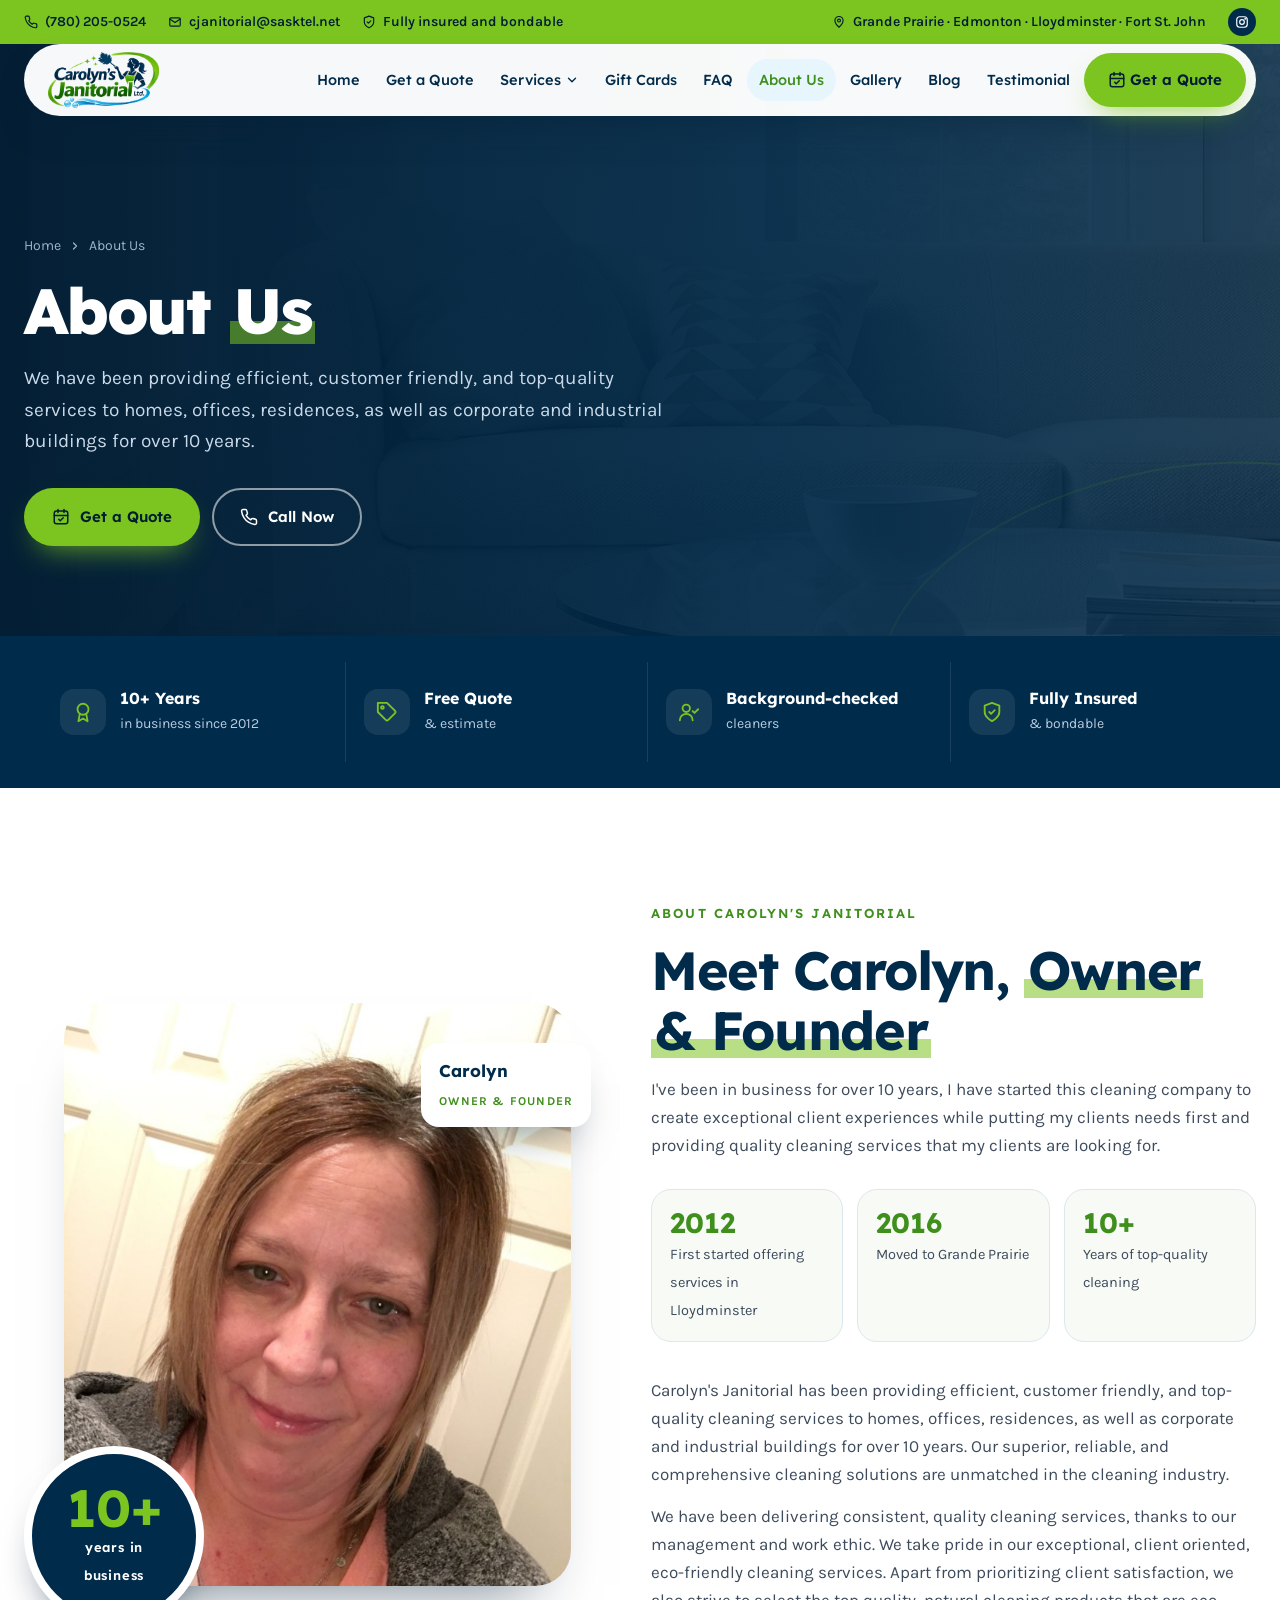
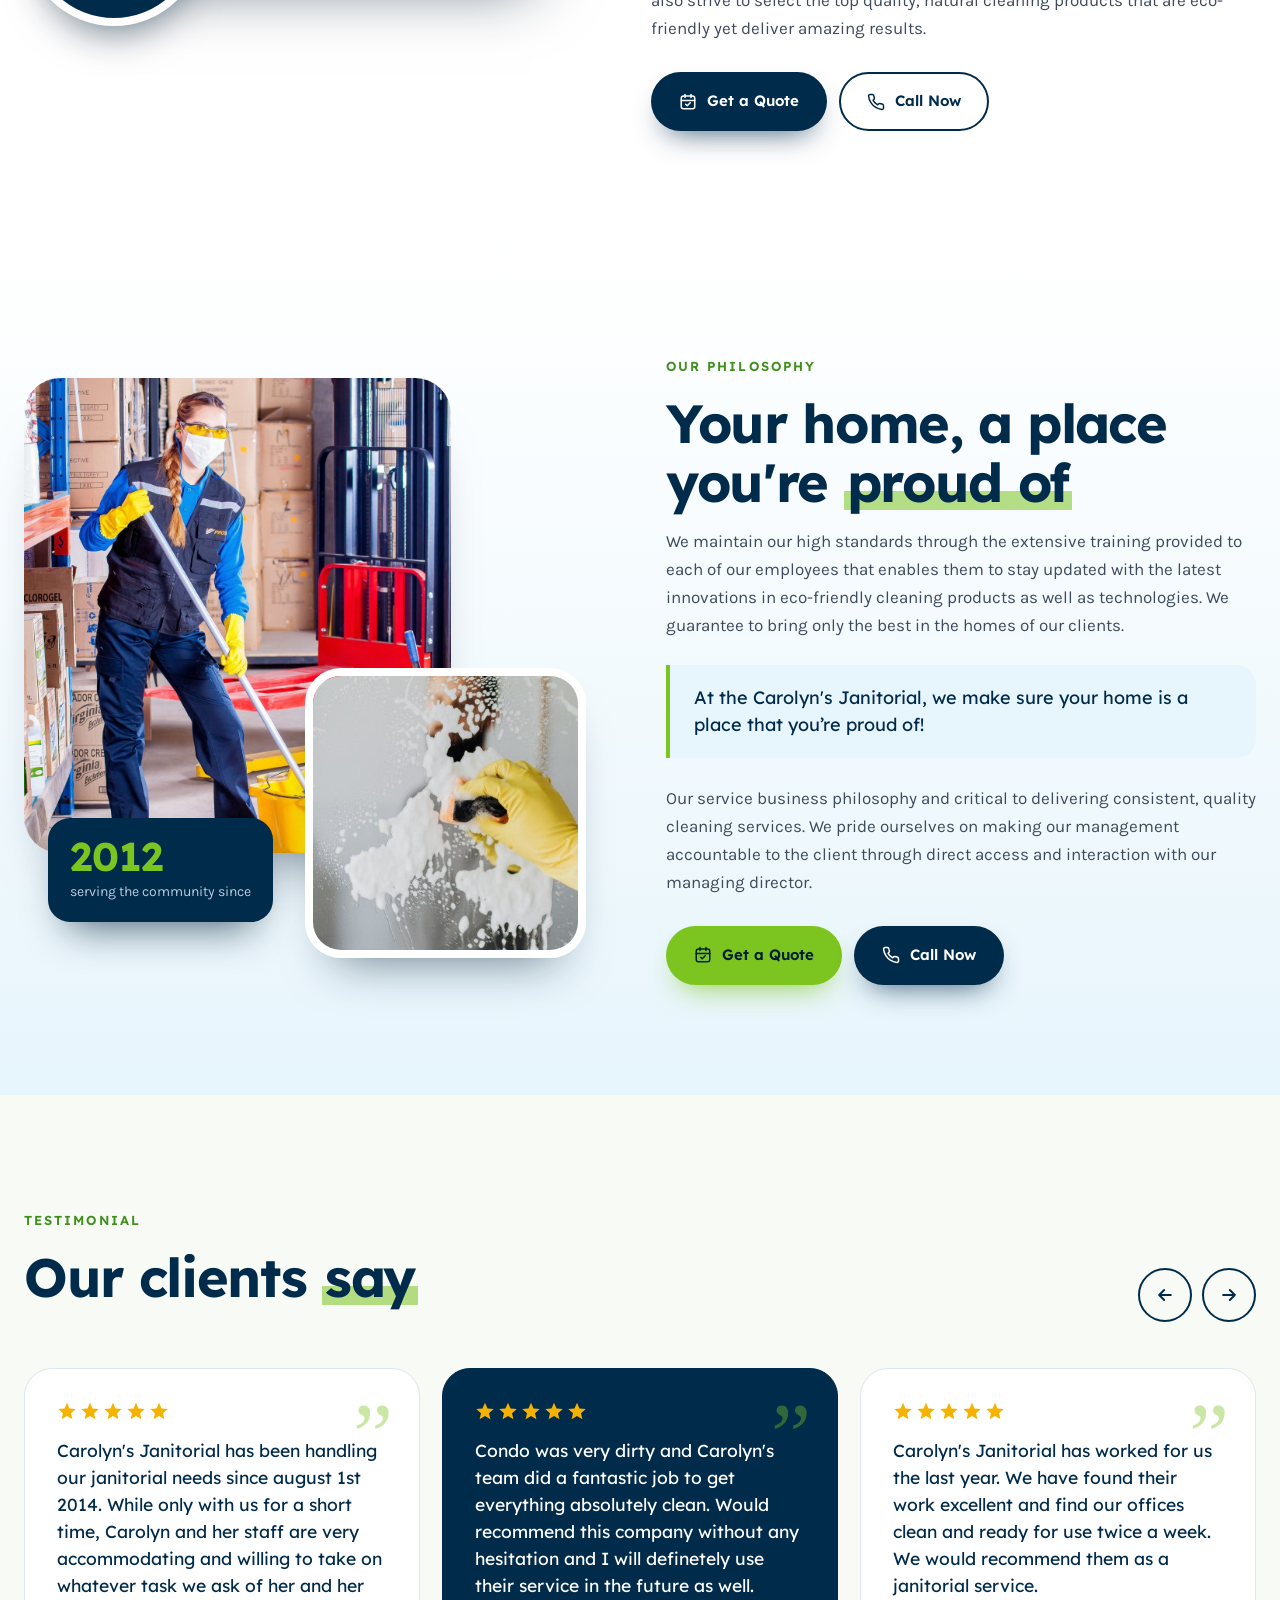
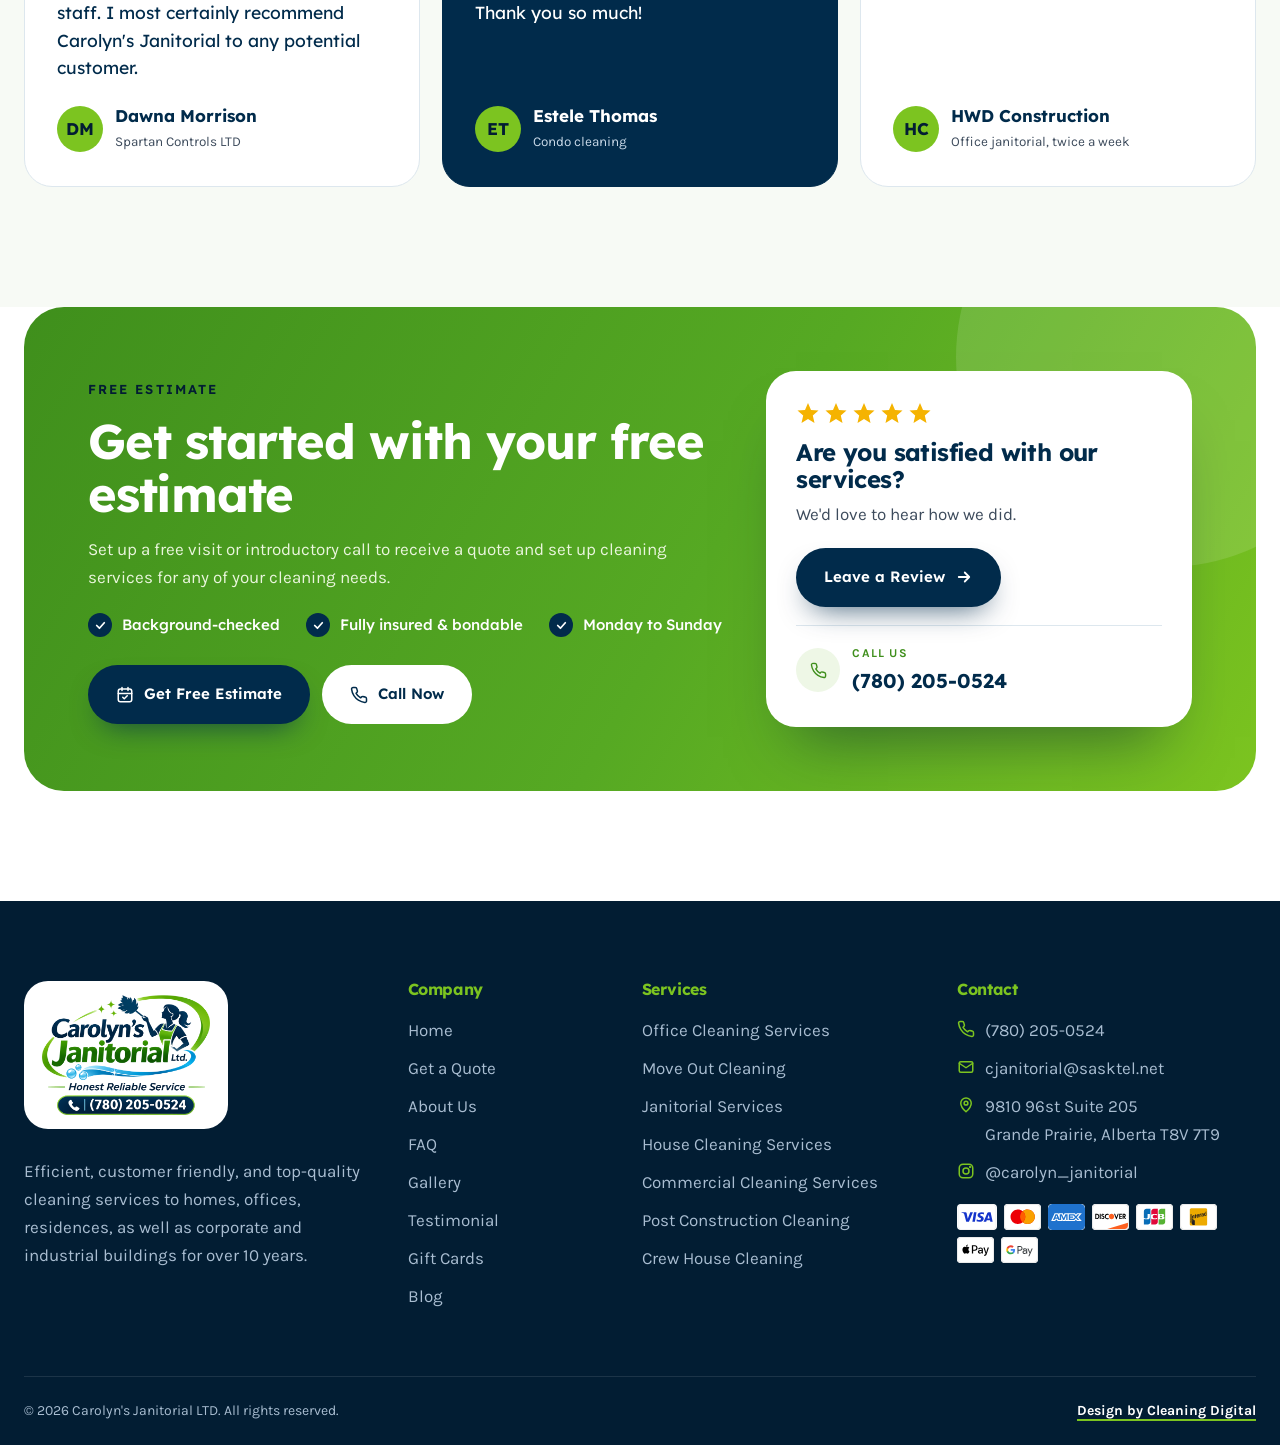
==== about.html @ 637c1731 "Redesign: home and all inner pages" ====
<!doctype html>
<html lang="en">
<head>
<meta charset="utf-8">
<meta name="viewport" content="width=device-width, initial-scale=1">
<title>About Us | Carolyn's Janitorial</title>
<meta name="description" content="Meet Carolyn, owner and founder. Carolyn's Janitorial has provided top-quality cleaning in Lloydminster since 2012 and Grande Prairie since 2016.">
<meta name="theme-color" content="#012b4b">
<meta property="og:title" content="About Us | Carolyn's Janitorial">
<meta property="og:description" content="Meet Carolyn, owner and founder. Carolyn's Janitorial has provided top-quality cleaning in Lloydminster since 2012 and Grande Prairie since 2016.">
<meta property="og:image" content="images/logo.png">
<link rel="icon" href="images/logo-mark.png">
<link rel="preconnect" href="https://fonts.googleapis.com">
<link rel="preconnect" href="https://fonts.gstatic.com" crossorigin>
<link href="https://fonts.googleapis.com/css2?family=Lexend:wght@400;500;600;700;800&family=Karla:wght@400;500;600;700&display=swap" rel="stylesheet">
<link rel="stylesheet" href="assets/css/style.css">

</head>
<body>
<svg width="0" height="0" style="position:absolute" aria-hidden="true"><defs>
<symbol id="i-phone" viewBox="0 0 24 24" fill="none" stroke="currentColor" stroke-width="2" stroke-linecap="round" stroke-linejoin="round"><path d="M22 16.9v3a2 2 0 01-2.2 2 19.8 19.8 0 01-8.6-3.1 19.5 19.5 0 01-6-6A19.8 19.8 0 012.1 4.2 2 2 0 014.1 2h3a2 2 0 012 1.7c.1.9.4 1.8.7 2.7a2 2 0 01-.5 2.1L8.1 9.8a16 16 0 006 6l1.3-1.3a2 2 0 012.1-.4c.9.3 1.8.6 2.7.7a2 2 0 011.7 2z"/></symbol>
<symbol id="i-mail" viewBox="0 0 24 24" fill="none" stroke="currentColor" stroke-width="2" stroke-linecap="round" stroke-linejoin="round"><rect x="3" y="5" width="18" height="14" rx="2"/><path d="M3 7l9 6 9-6"/></symbol>
<symbol id="i-pin" viewBox="0 0 24 24" fill="none" stroke="currentColor" stroke-width="2" stroke-linecap="round" stroke-linejoin="round"><path d="M12 21s7-6.2 7-11.5A7 7 0 005 9.5C5 14.8 12 21 12 21z"/><circle cx="12" cy="9.5" r="2.5"/></symbol>
<symbol id="i-shield" viewBox="0 0 24 24" fill="none" stroke="currentColor" stroke-width="2" stroke-linecap="round" stroke-linejoin="round"><path d="M12 22s8-4 8-10V5l-8-3-8 3v7c0 6 8 10 8 10z"/><path d="M9 12l2 2 4-4"/></symbol>
<symbol id="i-check" viewBox="0 0 24 24" fill="none" stroke="currentColor" stroke-width="3.2" stroke-linecap="round" stroke-linejoin="round"><path d="M5 12l5 5 9-10"/></symbol>
<symbol id="i-arrow" viewBox="0 0 24 24" fill="none" stroke="currentColor" stroke-width="2.4" stroke-linecap="round" stroke-linejoin="round"><path d="M5 12h14M13 6l6 6-6 6"/></symbol>
<symbol id="i-left" viewBox="0 0 24 24" fill="none" stroke="currentColor" stroke-width="2.4" stroke-linecap="round" stroke-linejoin="round"><path d="M19 12H5M11 6l-6 6 6 6"/></symbol>
<symbol id="i-down" viewBox="0 0 24 24" fill="none" stroke="currentColor" stroke-width="2.4" stroke-linecap="round" stroke-linejoin="round"><path d="M6 9l6 6 6-6"/></symbol>
<symbol id="i-right" viewBox="0 0 24 24" fill="none" stroke="currentColor" stroke-width="2.4" stroke-linecap="round" stroke-linejoin="round"><path d="M9 6l6 6-6 6"/></symbol>
<symbol id="i-x" viewBox="0 0 24 24" fill="none" stroke="currentColor" stroke-width="2.4" stroke-linecap="round"><path d="M6 6l12 12M18 6L6 18"/></symbol>
<symbol id="i-plus" viewBox="0 0 24 24" fill="none" stroke="currentColor" stroke-width="2.6" stroke-linecap="round"><path d="M12 5v14M5 12h14"/></symbol>
<symbol id="i-star" viewBox="0 0 24 24" fill="currentColor"><path d="M12 2l3 6.9 7.5.7-5.7 5 1.7 7.4L12 18.1 5.5 22l1.7-7.4-5.7-5 7.5-.7z"/></symbol>
<symbol id="i-spark" viewBox="0 0 24 24" fill="currentColor"><path d="M12 0c.6 6.5 5 11.4 12 12-7 .6-11.4 5.5-12 12-.6-6.5-5-11.4-12-12 7-.6 11.4-5.5 12-12z"/></symbol>
<symbol id="i-cal" viewBox="0 0 24 24" fill="none" stroke="currentColor" stroke-width="2" stroke-linecap="round" stroke-linejoin="round"><rect x="3" y="4" width="18" height="17" rx="3"/><path d="M8 2v4M16 2v4M3 10h18M9 15l2 2 4-4"/></symbol>
<symbol id="i-award" viewBox="0 0 24 24" fill="none" stroke="currentColor" stroke-width="2" stroke-linecap="round" stroke-linejoin="round"><circle cx="12" cy="9" r="6"/><path d="M8.5 14L7 22l5-3 5 3-1.5-8"/></symbol>
<symbol id="i-tag" viewBox="0 0 24 24" fill="none" stroke="currentColor" stroke-width="2" stroke-linecap="round" stroke-linejoin="round"><path d="M20.6 13.4l-7.2 7.2a2 2 0 01-2.8 0L2 12V2h10l8.6 8.6a2 2 0 010 2.8z"/><circle cx="7" cy="7" r="1.5"/></symbol>
<symbol id="i-screen" viewBox="0 0 24 24" fill="none" stroke="currentColor" stroke-width="2" stroke-linecap="round" stroke-linejoin="round"><rect x="2" y="4" width="20" height="13" rx="2"/><path d="M8 21h8M12 17v4M8 10l3 3 5-5"/></symbol>
<symbol id="i-office" viewBox="0 0 24 24" fill="none" stroke="currentColor" stroke-width="2" stroke-linecap="round" stroke-linejoin="round"><rect x="4" y="2" width="16" height="20" rx="2"/><path d="M9 22v-4h6v4M8 6h.01M12 6h.01M16 6h.01M8 10h.01M12 10h.01M16 10h.01M8 14h.01M12 14h.01M16 14h.01"/></symbol>
<symbol id="i-home" viewBox="0 0 24 24" fill="none" stroke="currentColor" stroke-width="2" stroke-linecap="round" stroke-linejoin="round"><path d="M3 10.5L12 3l9 7.5V20a1 1 0 01-1 1h-5v-6H9v6H4a1 1 0 01-1-1z"/></symbol>
<symbol id="i-bucket" viewBox="0 0 24 24" fill="none" stroke="currentColor" stroke-width="2" stroke-linecap="round" stroke-linejoin="round"><path d="M4 8h16l-2 13H6zM4 8a8 4 0 0116 0M14 3l4 5"/></symbol>
<symbol id="i-store" viewBox="0 0 24 24" fill="none" stroke="currentColor" stroke-width="2" stroke-linecap="round" stroke-linejoin="round"><path d="M3 9l1.5-5h15L21 9M3 9v11h18V9M3 9h18M9 20v-6h6v6"/></symbol>
<symbol id="i-hammer" viewBox="0 0 24 24" fill="none" stroke="currentColor" stroke-width="2" stroke-linecap="round" stroke-linejoin="round"><path d="M15 12l-8.5 8.5a2.1 2.1 0 01-3-3L12 9M17.6 15L22 10.6M20 8l-6-6-3 3 6 6"/></symbol>
<symbol id="i-truck" viewBox="0 0 24 24" fill="none" stroke="currentColor" stroke-width="2" stroke-linecap="round" stroke-linejoin="round"><path d="M1 4h14v12H1zM15 9h4l4 4v3h-8"/><circle cx="6" cy="18" r="2"/><circle cx="18" cy="18" r="2"/></symbol>
<symbol id="i-crew" viewBox="0 0 24 24" fill="none" stroke="currentColor" stroke-width="2" stroke-linecap="round" stroke-linejoin="round"><circle cx="9" cy="7" r="3.5"/><circle cx="17" cy="9" r="2.5"/><path d="M2 20a7 7 0 0114 0M15 20a5 5 0 017-4.6"/></symbol>
<symbol id="i-users" viewBox="0 0 24 24" fill="none" stroke="currentColor" stroke-width="2" stroke-linecap="round" stroke-linejoin="round"><circle cx="9" cy="8" r="4"/><path d="M2 21a7 7 0 0114 0M16 11l2 2 4-4"/></symbol>
<symbol id="i-heart" viewBox="0 0 24 24" fill="none" stroke="currentColor" stroke-width="2" stroke-linecap="round" stroke-linejoin="round"><path d="M20.8 4.6a5.5 5.5 0 00-7.8 0L12 5.7l-1-1.1a5.5 5.5 0 00-7.8 7.8L12 21l8.8-8.6a5.5 5.5 0 000-7.8z"/></symbol>
<symbol id="i-trend" viewBox="0 0 24 24" fill="none" stroke="currentColor" stroke-width="2" stroke-linecap="round" stroke-linejoin="round"><path d="M3 17l6-6 4 4 8-8M15 7h6v6"/></symbol>
<symbol id="i-leaf" viewBox="0 0 24 24" fill="none" stroke="currentColor" stroke-width="2" stroke-linecap="round" stroke-linejoin="round"><path d="M11 20A7 7 0 014 13c0-6 7-10 16-10 0 9-4 16-10 16zM4 21c3-5 6-8 10-10"/></symbol>
<symbol id="i-ig" viewBox="0 0 24 24" fill="none" stroke="currentColor" stroke-width="2" stroke-linecap="round" stroke-linejoin="round"><rect x="3" y="3" width="18" height="18" rx="5"/><circle cx="12" cy="12" r="4"/><circle cx="17.5" cy="6.5" r=".6" fill="currentColor"/></symbol>
<symbol id="i-gift" viewBox="0 0 24 24" fill="none" stroke="currentColor" stroke-width="2" stroke-linecap="round" stroke-linejoin="round"><rect x="3" y="8" width="18" height="13" rx="1"/><path d="M12 8v13M3 12h18M12 8S10 3 7.5 3a2.5 2.5 0 000 5M12 8s2-5 4.5-5a2.5 2.5 0 010 5"/></symbol>
</defs></svg>
<div class="util"><div class="wrap">
  <span><a href="tel:+17802050524"><svg class="ic"><use href="#i-phone"/></svg>(780) 205-0524</a><a href="mailto:cjanitorial@sasktel.net"><svg class="ic"><use href="#i-mail"/></svg>cjanitorial@sasktel.net</a><em class="hide"><svg class="ic"><use href="#i-shield"/></svg>Fully insured and bondable</em></span>
  <span><em class="hide"><svg class="ic"><use href="#i-pin"/></svg>Grande Prairie · Edmonton · Lloydminster · Fort St. John</em><a class="ig" href="https://www.instagram.com/carolyn_janitorial/" target="_blank" rel="noopener" aria-label="Instagram"><svg class="ic"><use href="#i-ig"/></svg></a></span>
</div></div>
<header class="hdr" id="hdr"><div class="wrap"><div class="bar">
  <a class="logo" href="index.html" aria-label="Carolyn's Janitorial Ltd. home"><img src="images/logo-mark.png" alt="Carolyn's Janitorial Ltd." width="1265" height="641"></a>
  <button class="burger" aria-label="Menu" aria-expanded="false"><i></i><i></i><i></i></button>
  <nav class="menu" aria-label="Main">
    <a href="index.html">Home</a><a href="get-a-quote.html">Get a Quote</a><div class="dd"><a href="services.html" aria-haspopup="true">Services <svg class="ic"><use href="#i-down"/></svg></a><div class="sub"><div><a href="office-cleaning.html"><i><svg class="ic"><use href="#i-office"/></svg></i>Office Cleaning Services</a><a href="move-out-cleaning.html"><i><svg class="ic"><use href="#i-truck"/></svg></i>Move Out Cleaning</a><a href="janitorial-services.html"><i><svg class="ic"><use href="#i-bucket"/></svg></i>Janitorial Services</a><a href="house-cleaning.html"><i><svg class="ic"><use href="#i-home"/></svg></i>House Cleaning Services</a><a href="commercial-cleaning.html"><i><svg class="ic"><use href="#i-store"/></svg></i>Commercial Cleaning Services</a><a href="post-construction-cleaning.html"><i><svg class="ic"><use href="#i-hammer"/></svg></i>Post Construction Cleaning</a><a href="crew-house-cleaning.html"><i><svg class="ic"><use href="#i-crew"/></svg></i>Crew House Cleaning</a></div></div></div><a href="https://www.carolynjanitorial.ca/s/gift-cards" target="_blank" rel="noopener">Gift Cards</a><a href="faq.html">FAQ</a><a href="about.html" class="on">About Us</a><a href="gallery.html">Gallery</a><a href="https://www.carolynjanitorial.ca/s/stories" target="_blank" rel="noopener">Blog</a><a href="testimonial.html">Testimonial</a>
    <a class="cta btn b-lime" href="get-a-quote.html"><svg class="ic"><use href="#i-cal"/></svg>Get a Quote</a>
  </nav>
  <a class="callpill" href="tel:+17802050524"><i><svg class="ic"><use href="#i-phone"/></svg></i><span><small>CALL NOW</small><b>(780) 205-0524</b></span></a>
</div></div></header>
<main id="top">
<section class="phero"><img src="images/gallery-03.jpg" alt="">
  <div class="wrap"><nav class="crumb" aria-label="Breadcrumb"><a href="index.html">Home</a><svg class="ic"><use href="#i-right"/></svg><span>About Us</span></nav><h1>About <span class="hl">Us</span></h1><p>We have been providing efficient, customer friendly, and top-quality services to homes, offices, residences, as well as corporate and industrial buildings for over 10 years.</p><div class="btns"><a class="btn b-lime" href="get-a-quote.html"><svg class="ic"><use href="#i-cal"/></svg>Get a Quote</a><a class="btn b-glass" href="tel:+17802050524"><svg class="ic"><use href="#i-phone"/></svg>Call Now</a></div></div>
</section>
<div class="trust"><div class="wrap">
  <div><i><svg class="ic"><use href="#i-award"/></svg></i><span><b>10+ Years</b><small>in business since 2012</small></span></div>
  <div><i><svg class="ic"><use href="#i-tag"/></svg></i><span><b>Free Quote</b><small>&amp; estimate</small></span></div>
  <div><i><svg class="ic"><use href="#i-users"/></svg></i><span><b>Background-checked</b><small>cleaners</small></span></div>
  <div><i><svg class="ic"><use href="#i-shield"/></svg></i><span><b>Fully Insured</b><small>&amp; bondable</small></span></div>
</div></div>
<section class="sec about" id="about"><div class="wrap">
  <div class="apic rv">
    <div class="main"><img src="images/carolyn.jpg" alt="Carolyn, Owner and Founder of Carolyn's Janitorial" loading="lazy"></div>
    <div class="tagc"><b>Carolyn</b><small>Owner &amp; Founder</small></div>
    <div class="ring"><div><strong>10+</strong><span>years in<br>business</span></div></div>
  </div>
  <div class="rv">
    <span class="eyebrow">About Carolyn's Janitorial</span>
    <h2 class="sec-h">Meet Carolyn, <span class="hl">Owner &amp; Founder</span></h2>
    <p>I've been in business for over 10 years, I have started this cleaning company to create exceptional client experiences while putting my clients needs first and providing quality cleaning services that my clients are looking for.</p>
    <div class="timeline">
      <div><b>2012</b><span>First started offering services in Lloydminster</span></div>
      <div><b>2016</b><span>Moved to Grande Prairie</span></div>
      <div><b>10+</b><span>Years of top-quality cleaning</span></div>
    </div>
    <p>Carolyn's Janitorial has been providing efficient, customer friendly, and top-quality cleaning services to homes, offices, residences, as well as corporate and industrial buildings for over 10 years. Our superior, reliable, and comprehensive cleaning solutions are unmatched in the cleaning industry.</p>
    <p>We have been delivering consistent, quality cleaning services, thanks to our management and work ethic. We take pride in our exceptional, client oriented, eco-friendly cleaning services. Apart from prioritizing client satisfaction, we also strive to select the top quality, natural cleaning products that are eco-friendly yet deliver amazing results.</p>
    <div class="btns" style="margin-top:30px"><a class="btn b-navy" href="get-a-quote.html"><svg class="ic"><use href="#i-cal"/></svg>Get a Quote</a><a class="btn b-out" href="tel:+17802050524"><svg class="ic"><use href="#i-phone"/></svg>Call Now</a></div>
  </div>
</div></section>
<section class="sec why"><div class="wrap">
  <div class="wpics rv">
    <div class="a"><img src="images/worker.jpg" alt="Carolyn's Janitorial cleaner" loading="lazy" style="object-position:50% 25%"></div>
    <div class="b"><img src="images/mirror.jpg" alt="Cleaning a mirror" loading="lazy"></div>
    <div class="badge"><strong>2012</strong><span>serving the community since</span></div>
  </div>
  <div class="rv">
    <span class="eyebrow">Our philosophy</span>
    <h2 class="sec-h">Your home, a place you're <span class="hl">proud of</span></h2>
    <p>We maintain our high standards through the extensive training provided to each of our employees that enables them to stay updated with the latest innovations in eco-friendly cleaning products as well as technologies. We guarantee to bring only the best in the homes of our clients.</p>
    <div class="quote">At the Carolyn's Janitorial, we make sure your home is a place that you’re proud of!</div>
    <p>Our service business philosophy and critical to delivering consistent, quality cleaning services. We pride ourselves on making our management accountable to the client through direct access and interaction with our managing director.</p>
    <div class="btns" style="margin-top:30px"><a class="btn b-lime" href="get-a-quote.html"><svg class="ic"><use href="#i-cal"/></svg>Get a Quote</a><a class="btn b-navy" href="tel:+17802050524"><svg class="ic"><use href="#i-phone"/></svg>Call Now</a></div>
  </div>
</div></section>
<section class="sec reviews" id="reviews"><div class="wrap">
  <div class="rhead rv"><div><span class="eyebrow">Testimonial</span><h2 class="sec-h">Our clients <span class="hl">say</span></h2></div>
  <div class="rnav"><button class="p" aria-label="Previous review"><svg class="ic"><use href="#i-left"/></svg></button><button class="n" aria-label="Next review"><svg class="ic"><use href="#i-arrow"/></svg></button></div></div>
  <div class="rtrack"><figure class="rcard rv"><span class="q" aria-hidden="true">&rdquo;</span><div class="stars" aria-label="5 stars"><svg class="ic"><use href="#i-star"/></svg><svg class="ic"><use href="#i-star"/></svg><svg class="ic"><use href="#i-star"/></svg><svg class="ic"><use href="#i-star"/></svg><svg class="ic"><use href="#i-star"/></svg></div><blockquote>Carolyn's Janitorial has been handling our janitorial needs since august 1st 2014. While only with us for a short time, Carolyn and her staff are very accommodating and willing to take on whatever task we ask of her and her staff. I most certainly recommend Carolyn's Janitorial to any potential customer.</blockquote>
  <figcaption class="who"><span class="av">DM</span><span><b>Dawna Morrison</b><small>Spartan Controls LTD</small></span></figcaption></figure><figure class="rcard rv"><span class="q" aria-hidden="true">&rdquo;</span><div class="stars" aria-label="5 stars"><svg class="ic"><use href="#i-star"/></svg><svg class="ic"><use href="#i-star"/></svg><svg class="ic"><use href="#i-star"/></svg><svg class="ic"><use href="#i-star"/></svg><svg class="ic"><use href="#i-star"/></svg></div><blockquote>Condo was very dirty and Carolyn's team did a fantastic job to get everything absolutely clean. Would recommend this company without any hesitation and I will definetely use their service in the future as well. Thank you so much!</blockquote>
  <figcaption class="who"><span class="av">ET</span><span><b>Estele Thomas</b><small>Condo cleaning</small></span></figcaption></figure><figure class="rcard rv"><span class="q" aria-hidden="true">&rdquo;</span><div class="stars" aria-label="5 stars"><svg class="ic"><use href="#i-star"/></svg><svg class="ic"><use href="#i-star"/></svg><svg class="ic"><use href="#i-star"/></svg><svg class="ic"><use href="#i-star"/></svg><svg class="ic"><use href="#i-star"/></svg></div><blockquote>Carolyn's Janitorial has worked for us the last year. We have found their work excellent and find our offices clean and ready for use twice a week. We would recommend them as a janitorial service.</blockquote>
  <figcaption class="who"><span class="av">HC</span><span><b>HWD Construction</b><small>Office janitorial, twice a week</small></span></figcaption></figure><figure class="rcard rv"><span class="q" aria-hidden="true">&rdquo;</span><div class="stars" aria-label="5 stars"><svg class="ic"><use href="#i-star"/></svg><svg class="ic"><use href="#i-star"/></svg><svg class="ic"><use href="#i-star"/></svg><svg class="ic"><use href="#i-star"/></svg><svg class="ic"><use href="#i-star"/></svg></div><blockquote>Carolyn and her team arrived promptly inside the estimated window and were very friendly and professional and got right to work, making sure to ask me for clarification on things I wanted cleaned and whether I wanted them done a certain way.</blockquote>
  <figcaption class="who"><span class="av">MP</span><span><b>Michael P. Solomon</b><small>Residential cleaning</small></span></figcaption></figure></div>
</div></section>
<section class="ctab"><div class="wrap"><div class="card rv">
  <div><span class="eyebrow">Free estimate</span><h2>Get started with your free estimate</h2>
    <p>Set up a free visit or introductory call to receive a quote and set up cleaning services for any of your cleaning needs.</p>
    <div class="chk"><span><i><svg class="ic"><use href="#i-check"/></svg></i>Background-checked</span><span><i><svg class="ic"><use href="#i-check"/></svg></i>Fully insured &amp; bondable</span><span><i><svg class="ic"><use href="#i-check"/></svg></i>Monday to Sunday</span></div>
    <div class="btns"><a class="btn b-navy" href="get-a-quote.html"><svg class="ic"><use href="#i-cal"/></svg>Get Free Estimate</a><a class="btn b-white" href="tel:+17802050524"><svg class="ic"><use href="#i-phone"/></svg>Call Now</a></div></div>
  <div class="rev"><div class="stars" aria-label="5 stars"><svg class="ic"><use href="#i-star"/></svg><svg class="ic"><use href="#i-star"/></svg><svg class="ic"><use href="#i-star"/></svg><svg class="ic"><use href="#i-star"/></svg><svg class="ic"><use href="#i-star"/></svg></div><h3>Are you satisfied with our services?</h3><p>We'd love to hear how we did.</p>
    <a class="btn b-navy" href="https://www.google.com/search?q=Carolyn%27s+Janitorial+Grande+Prairie+reviews" target="_blank" rel="noopener">Leave a Review<svg class="ic"><use href="#i-arrow"/></svg></a>
    <a class="call" href="tel:+17802050524"><i><svg class="ic"><use href="#i-phone"/></svg></i><span><small>Call us</small><b>(780) 205-0524</b></span></a></div>
</div></div></section>
</main>
<footer>
  <div class="wrap ft">
    <div>
      <span class="lg"><img src="images/logo.png" alt="Carolyn's Janitorial Ltd. Honest Reliable Service (780) 205-0524" width="1268" height="905"></span>
      <p>Efficient, customer friendly, and top-quality cleaning services to homes, offices, residences, as well as corporate and industrial buildings for over 10 years.</p>
    </div>
    <div>
      <h4>Company</h4>
      <ul><li><a href="index.html">Home</a></li><li><a href="get-a-quote.html">Get a Quote</a></li><li><a href="about.html">About Us</a></li><li><a href="faq.html">FAQ</a></li><li><a href="gallery.html">Gallery</a></li><li><a href="testimonial.html">Testimonial</a></li><li><a href="https://www.carolynjanitorial.ca/s/gift-cards" target="_blank" rel="noopener">Gift Cards</a></li><li><a href="https://www.carolynjanitorial.ca/s/stories" target="_blank" rel="noopener">Blog</a></li></ul>
    </div>
    <div><h4>Services</h4><ul><li><a href="office-cleaning.html">Office Cleaning Services</a></li><li><a href="move-out-cleaning.html">Move Out Cleaning</a></li><li><a href="janitorial-services.html">Janitorial Services</a></li><li><a href="house-cleaning.html">House Cleaning Services</a></li><li><a href="commercial-cleaning.html">Commercial Cleaning Services</a></li><li><a href="post-construction-cleaning.html">Post Construction Cleaning</a></li><li><a href="crew-house-cleaning.html">Crew House Cleaning</a></li></ul></div>
    <div>
      <h4>Contact</h4>
      <ul class="ct">
        <li><svg class="ic"><use href="#i-phone"/></svg><a href="tel:+17802050524">(780) 205-0524</a></li>
        <li><svg class="ic"><use href="#i-mail"/></svg><a href="mailto:cjanitorial@sasktel.net">cjanitorial@sasktel.net</a></li>
        <li><svg class="ic"><use href="#i-pin"/></svg><span>9810 96st Suite 205<br>Grande Prairie, Alberta T8V 7T9</span></li>
        <li><svg class="ic"><use href="#i-ig"/></svg><a href="https://www.instagram.com/carolyn_janitorial/" target="_blank" rel="noopener">@carolyn_janitorial</a></li>
      </ul>
      <div class="pay" aria-label="Accepted payments">
        <img src="images/pay-visa.svg" alt="Visa"><img src="images/pay-mastercard.svg" alt="Mastercard"><img src="images/pay-americanexpress.svg" alt="American Express"><img src="images/pay-discover.svg" alt="Discover"><img src="images/pay-jcb.svg" alt="JCB"><img src="images/pay-interac.svg" alt="Interac"><img src="images/pay-applepay.svg" alt="Apple Pay"><img src="images/pay-googlepay.svg" alt="Google Pay">
      </div>
    </div>
  </div>
  <div class="wrap fb">
    <span>&copy; 2026 Carolyn's Janitorial LTD. All rights reserved.</span>
    <span><a href="https://cleanningdigital.com/" target="_blank" rel="noopener">Design by Cleaning Digital</a></span>
  </div>
</footer>
<a class="fab" href="tel:+17802050524" aria-label="Call (780) 205-0524"><svg class="ic"><use href="#i-phone"/></svg></a>
<script src="assets/js/main.js"></script>
</body>
</html>
---- assets/css/style.css ----
:root{
  --navy:#012b4b; --navy2:#021d33; --green:#3f8f1c; --lime:#7cc420; --aqua:#2fa8de; --sky:#e7f5fc; --mint:#eef7e6; --cream:#f7faf5;
  --text:#3d4b5c; --muted:#6a7889; --line:#dde7ee;
  --h:'Lexend',system-ui,sans-serif; --b:'Karla',system-ui,sans-serif;
}
*{box-sizing:border-box;margin:0;padding:0}
html{scroll-behavior:smooth;overflow-x:clip}
body{font-family:var(--b);font-size:17px;color:var(--text);background:#fff;line-height:1.65;-webkit-font-smoothing:antialiased;overflow-x:clip}
img{display:block;max-width:100%}
a{color:inherit;text-decoration:none}
h1,h2,h3,h4{font-family:var(--h);color:var(--navy);line-height:1.1;letter-spacing:-.025em;font-weight:700}
.wrap{width:min(1240px,100% - 48px);margin-inline:auto}
.ic{width:1em;height:1em;flex:none}
.eyebrow{display:inline-block;font-family:var(--h);font-weight:600;font-size:13px;letter-spacing:.16em;text-transform:uppercase;color:var(--green)}
.hl{background:linear-gradient(transparent 64%,rgba(124,196,32,.55) 64% 92%,transparent 92%);-webkit-box-decoration-break:clone;box-decoration-break:clone;padding:0 .06em}
.sec{padding:110px 0}
.sec-h{font-size:clamp(34px,4.2vw,54px);margin:14px 0 16px}
.center{text-align:center;max-width:720px;margin:0 auto 56px}
.btn{display:inline-flex;align-items:center;gap:10px;font-family:var(--h);font-weight:600;font-size:15px;padding:15px 26px;border-radius:999px;transition:.25s;border:2px solid transparent;cursor:pointer;white-space:nowrap}
.btn .ic{font-size:18px}
.b-lime{background:var(--lime);color:var(--navy2);box-shadow:0 14px 30px -14px rgba(124,196,32,.9)}.b-lime:hover{background:#8fd62f;transform:translateY(-2px)}
.b-navy{background:var(--navy);color:#fff;box-shadow:0 14px 30px -14px rgba(1,43,75,.8)}.b-navy:hover{background:var(--navy2);transform:translateY(-2px)}
.b-out{border-color:var(--navy);color:var(--navy)}.b-out:hover{background:var(--navy);color:#fff}
.b-glass{border-color:rgba(255,255,255,.55);color:#fff}.b-glass:hover{background:#fff;color:var(--navy)}
.b-white{background:#fff;color:var(--navy)}.b-white:hover{transform:translateY(-2px)}
.btns{display:flex;gap:12px;flex-wrap:wrap}
.chk{display:flex;flex-wrap:wrap;gap:12px 26px}
.chk span{display:inline-flex;align-items:center;gap:10px;font-family:var(--h);font-weight:500;font-size:15px}
.chk i{width:24px;height:24px;border-radius:50%;background:var(--lime);color:var(--navy2);display:grid;place-items:center}
.chk i .ic{font-size:13px}

/* utility + header */
.util{background:var(--lime);color:var(--navy2);font-size:14px;font-weight:600}
.util .wrap{display:flex;justify-content:space-between;align-items:center;gap:18px;padding:8px 0;flex-wrap:wrap}
.util span{display:inline-flex;align-items:center;gap:22px;flex-wrap:wrap}
.util a,.util em{display:inline-flex;align-items:center;gap:7px;font-style:normal}
.util .ig{width:28px;height:28px;border-radius:50%;background:var(--navy);color:#fff;justify-content:center}
.hdr{position:absolute;left:0;right:0;top:44px;z-index:50}
.hdr.fix{position:fixed;top:10px;animation:drop .4s}
@keyframes drop{from{transform:translateY(-30px);opacity:0}}
.hdr .bar{display:flex;align-items:center;gap:18px;background:rgba(255,255,255,.97);border-radius:999px;padding:8px 10px 8px 24px;box-shadow:0 20px 40px -20px rgba(2,29,51,.55)}
.logo img{height:56px;width:auto}
nav.menu{display:flex;align-items:center;gap:2px;margin-left:auto;font-family:var(--h);font-weight:500;font-size:14.5px;color:var(--navy)}
nav.menu>a,nav.menu .dd>a{white-space:nowrap;padding:9px 12px;border-radius:999px;transition:.2s;display:inline-flex;align-items:center;gap:4px}
nav.menu>a:hover,nav.menu .dd:hover>a,nav.menu a.on{background:var(--sky)}
nav.menu a.on{color:var(--green)}
.dd{position:relative}
.dd>a .ic{font-size:14px;transition:.25s}
.dd:hover>a .ic{transform:rotate(180deg)}
.sub{position:absolute;top:100%;left:-10px;padding-top:14px;opacity:0;visibility:hidden;transform:translateY(8px);transition:.25s}
.dd:hover .sub,.dd:focus-within .sub{opacity:1;visibility:visible;transform:none}
.sub div{background:#fff;border-radius:22px;padding:10px;width:300px;box-shadow:0 30px 60px -20px rgba(2,29,51,.4);border:1px solid var(--line)}
.sub a{display:flex;align-items:center;gap:12px;padding:10px 12px;border-radius:14px;font-size:14.5px;transition:.2s}
.sub a:hover{background:var(--mint)}
.sub a i{width:34px;height:34px;border-radius:10px;background:var(--sky);color:var(--navy);display:grid;place-items:center}
.sub a i .ic{font-size:17px}
.sub a:hover i{background:var(--lime);color:var(--navy2)}
.callpill{display:flex;align-items:center;gap:10px;padding:0 4px 0 14px;border-left:1px solid var(--line)}
.callpill i{width:38px;height:38px;border-radius:50%;background:var(--mint);color:var(--green);display:grid;place-items:center}
.callpill small{display:block;font-size:11px;font-weight:700;letter-spacing:.12em;color:var(--green);line-height:1.2}
.callpill b{font-family:var(--h);font-size:15px;color:var(--navy);line-height:1.2;white-space:nowrap}
.hdr .cta{padding:13px 22px}
.burger{display:none;margin-left:auto;background:var(--sky);border:0;width:48px;height:48px;border-radius:50%;cursor:pointer}
.burger i{display:block;height:2px;background:var(--navy);margin:5px 14px;transition:.3s}

/* hero (home) */
.hero{position:relative;color:#d8e6f1;padding:200px 0 120px;overflow:hidden;background:var(--navy2)}
.hero>img{position:absolute;z-index:0;inset:0;width:100%;height:100%;object-fit:cover;object-position:50% 60%}
.hero::before{content:"";position:absolute;inset:0;z-index:1;background:linear-gradient(100deg,rgba(2,29,51,.97) 0%,rgba(1,43,75,.9) 45%,rgba(1,43,75,.5) 78%,rgba(1,43,75,.3) 100%)}
.hero .wrap{position:relative;display:grid;grid-template-columns:1.15fr .85fr;gap:50px;align-items:center;z-index:3}
.hero .eyebrow{color:var(--lime)}
.hero h1{color:#fff;font-size:clamp(44px,5.6vw,80px);font-weight:800;line-height:1.02;letter-spacing:-.04em;margin:18px 0 24px}
.hero h1 span{display:inline-block;opacity:0;transform:translateY(30px);animation:up .8s cubic-bezier(.2,.8,.2,1) forwards}
.hero h1 span:nth-child(2){animation-delay:.12s}.hero h1 span:nth-child(3){animation-delay:.24s;color:var(--lime)}
@keyframes up{to{opacity:1;transform:none}}
.hero .lead{font-size:19px;max-width:540px}
.hero .btns{margin:34px 0 30px}
.hero .chk{color:#fff}
.hcard{position:relative;justify-self:end;width:min(430px,100%)}
.hcard .ph{border-radius:36px;overflow:hidden;aspect-ratio:4/5;border:6px solid rgba(255,255,255,.14);box-shadow:0 40px 70px -30px rgba(0,0,0,.7)}
.hcard .ph img{width:100%;height:100%;object-fit:cover;object-position:60% 30%}
.float{position:absolute;background:#fff;border-radius:20px;padding:12px 18px 12px 12px;display:flex;align-items:center;gap:12px;box-shadow:0 24px 44px -18px rgba(0,0,0,.55);animation:bob 6s ease-in-out infinite}
@keyframes bob{50%{transform:translateY(-10px)}}
.float i{width:44px;height:44px;border-radius:14px;display:grid;place-items:center;color:#fff;background:var(--green)}
.float i .ic{font-size:22px}
.float b{display:block;font-family:var(--h);color:var(--navy);font-size:15px;line-height:1.2}
.float small{color:var(--muted);font-size:13px}
.f1{left:-60px;top:46px}
.f2{right:-24px;bottom:70px;animation-delay:2s}.f2 i{background:var(--aqua)}
.yrs{position:absolute;left:-40px;bottom:-30px;width:130px;height:130px;border-radius:50%;background:var(--lime);color:var(--navy2);display:grid;place-items:center;text-align:center;box-shadow:0 0 0 8px rgba(124,196,32,.25)}
.yrs strong{font-family:var(--h);font-size:44px;font-weight:800;line-height:.9;display:block}
.yrs span{font-family:var(--h);font-weight:700;font-size:11px;letter-spacing:.12em;text-transform:uppercase}
.bubble{position:absolute;z-index:2;border-radius:50%;background:radial-gradient(circle at 32% 28%,rgba(255,255,255,.75),rgba(47,168,222,.15) 60%);border:1px solid rgba(255,255,255,.5);animation:rise linear infinite;bottom:-80px;pointer-events:none}
@keyframes rise{to{transform:translateY(-1000px)}}

/* inner page hero */
.phero{position:relative;background:var(--navy2);color:#c9d9e8;padding:190px 0 90px;overflow:hidden}
.phero>img{position:absolute;z-index:0;inset:0;width:100%;height:100%;object-fit:cover;opacity:.32}
.phero::before{content:"";position:absolute;inset:0;z-index:1;background:linear-gradient(90deg,rgba(2,29,51,.97) 0%,rgba(1,43,75,.82) 60%,rgba(1,43,75,.55) 100%)}
.phero::after{content:"";position:absolute;width:560px;height:300px;border-radius:50%;border:2px solid rgba(124,196,32,.3);right:-160px;bottom:-140px;transform:rotate(-14deg)}
.phero .wrap{position:relative;z-index:3}
.crumb{display:flex;gap:8px;align-items:center;font-size:14px;margin-bottom:18px;color:#9fb6cc}
.crumb a:hover{color:#fff}
.crumb .ic{font-size:12px}
.phero h1{color:#fff;font-size:clamp(40px,5vw,68px);font-weight:800;letter-spacing:-.035em;max-width:820px}
.phero p{font-size:19px;max-width:640px;margin:18px 0 30px}

/* trust */
.trust{background:var(--navy);color:#b9cce0}
.trust .wrap{display:grid;grid-template-columns:repeat(4,1fr)}
.trust div{display:flex;align-items:center;gap:14px;padding:26px 18px}
.trust div+div{border-left:1px solid rgba(255,255,255,.1)}
.trust i{width:46px;height:46px;border-radius:14px;background:rgba(255,255,255,.08);color:var(--lime);display:grid;place-items:center}
.trust i .ic{font-size:22px}
.trust b{display:block;font-family:var(--h);color:#fff;font-size:16px;line-height:1.25}
.trust small{font-size:14px}

/* about (home + page) */
.about .wrap{display:grid;grid-template-columns:.95fr 1.05fr;gap:80px;align-items:center}
.apic{position:relative;padding:0 0 40px 40px}
.apic .main{border-radius:36px;overflow:hidden;aspect-ratio:4/4.6;box-shadow:0 40px 60px -40px rgba(2,29,51,.6)}
.apic .main img{width:100%;height:100%;object-fit:cover;object-position:50% 25%}
.apic .ring{position:absolute;left:0;bottom:0;width:180px;height:180px;border-radius:50%;background:var(--navy);color:#fff;display:grid;place-items:center;text-align:center;border:8px solid #fff;box-shadow:0 24px 40px -20px rgba(2,29,51,.6)}
.apic .ring strong{font-family:var(--h);font-size:52px;color:var(--lime);line-height:.9;display:block}
.apic .ring span{font-size:13px;font-family:var(--h);font-weight:600;letter-spacing:.06em}
.apic .tagc{position:absolute;right:-20px;top:40px;background:#fff;border-radius:18px;padding:14px 18px;box-shadow:0 24px 40px -20px rgba(2,29,51,.5)}
.apic .tagc b{display:block;font-family:var(--h);color:var(--navy);font-size:17px}
.apic .tagc small{color:var(--green);font-weight:700;font-size:12px;letter-spacing:.1em;text-transform:uppercase}
.timeline{display:grid;grid-template-columns:repeat(3,1fr);gap:14px;margin:30px 0 34px}
.timeline div{background:var(--cream);border:1px solid var(--line);border-radius:20px;padding:18px}
.timeline b{font-family:var(--h);font-size:28px;color:var(--green);display:block;line-height:1.1}
.timeline span{font-size:14.5px}
.about p+p{margin-top:14px}
.quote{border-left:4px solid var(--lime);background:var(--sky);border-radius:0 20px 20px 0;padding:20px 24px;margin:26px 0;font-family:var(--h);font-size:18px;color:var(--navy);line-height:1.45}

/* services grid */
.services{background:var(--cream)}
.svhead{display:flex;justify-content:space-between;align-items:end;gap:30px;flex-wrap:wrap;margin-bottom:48px}
.svhead p{max-width:440px}
.svgrid{display:grid;grid-template-columns:repeat(4,1fr);grid-auto-rows:340px;gap:20px}
.svc{position:relative;border-radius:30px;overflow:hidden;color:#e3edf5;display:flex;flex-direction:column;justify-content:flex-end;padding:26px;isolation:isolate;box-shadow:0 30px 50px -36px rgba(2,29,51,.7)}
.svc.big{grid-column:span 2}
.svc>img{position:absolute;inset:0;width:100%;height:100%;object-fit:cover;z-index:-2;transition:transform .9s}
.svc::before{content:"";position:absolute;inset:0;z-index:-1;background:linear-gradient(180deg,rgba(1,43,75,0) 20%,rgba(2,29,51,.93) 100%);transition:.4s}
.svc:hover>img{transform:scale(1.07)}
.svc:hover::before{background:linear-gradient(180deg,rgba(1,43,75,.3) 0%,rgba(2,29,51,.96) 100%)}
.svc .chip{position:absolute;top:18px;left:18px;background:var(--lime);color:var(--navy2);font-family:var(--h);font-weight:600;font-size:12.5px;padding:6px 14px;border-radius:999px}
.svc .bdg{position:absolute;top:16px;right:16px;width:42px;height:42px;border-radius:50%;background:#fff;color:var(--navy);display:grid;place-items:center}
.svc .bdg .ic{font-size:19px}
.svc h3{color:#fff;font-size:23px;margin-bottom:6px}
.svc p{font-size:15px;max-height:0;overflow:hidden;opacity:0;transition:max-height .5s,opacity .4s}
.svc.big p,.svc:hover p,.svc:focus-within p{max-height:120px;opacity:1}
.svc .go{display:inline-flex;align-items:center;gap:8px;margin-top:14px;font-family:var(--h);font-weight:600;font-size:14px;color:var(--lime)}
.svc .go .ic{transition:.3s}.svc:hover .go .ic{transform:translateX(5px)}
.svtile{border-radius:30px;background:var(--green);color:#eaf6dd;padding:30px;display:flex;flex-direction:column;justify-content:space-between;position:relative;overflow:hidden}
.svtile::after{content:"";position:absolute;width:260px;height:260px;border-radius:50%;right:-90px;top:-90px;background:rgba(255,255,255,.1)}
.svtile .eyebrow{color:#d6f2b4}
.svtile h3{color:#fff;font-size:25px;margin:10px 0}
.svtile .btns{position:relative;z-index:1}
.svtile .btn{padding:12px 20px;font-size:14px}

/* why */
.why{background:linear-gradient(180deg,#fff 0,var(--sky) 100%)}
.why .wrap{display:grid;grid-template-columns:1fr 1.05fr;gap:80px;align-items:center}
.wpics{position:relative;height:580px}
.wpics .a{position:absolute;left:0;top:0;width:76%;height:82%;border-radius:36px 36px 120px 36px;overflow:hidden;box-shadow:0 40px 60px -40px rgba(2,29,51,.6)}
.wpics .b{position:absolute;right:0;bottom:0;width:50%;height:50%;border-radius:36px;overflow:hidden;border:8px solid #fff;box-shadow:0 30px 50px -30px rgba(2,29,51,.6)}
.wpics img{width:100%;height:100%;object-fit:cover}
.wpics .badge{position:absolute;left:24px;bottom:36px;background:var(--navy);color:#b9cce0;border-radius:22px;padding:18px 22px;box-shadow:0 24px 40px -20px rgba(2,29,51,.7)}
.wpics .badge strong{font-family:var(--h);font-size:40px;color:var(--lime);line-height:1;display:block}
.wpics .badge span{font-size:14px}
.wlist{margin:30px 0 34px;border-top:1px solid var(--line)}
.wlist>div{display:grid;grid-template-columns:52px 1fr;gap:18px;padding:22px 0;border-bottom:1px solid var(--line)}
.wlist i{width:52px;height:52px;border-radius:16px;background:#fff;color:var(--green);display:grid;place-items:center;box-shadow:0 10px 24px -14px rgba(2,29,51,.4);transition:.3s}
.wlist>div:hover i{background:var(--green);color:#fff}
.wlist i .ic{font-size:24px}
.wlist h3{font-size:20px;margin-bottom:4px}
.wlist p{font-size:15.5px}

/* process */
.how{background:var(--navy);color:#b9cce0;position:relative;overflow:hidden}
.how::before{content:"";position:absolute;width:1000px;height:440px;border-radius:50%;border:2px solid rgba(47,168,222,.18);left:50%;top:-300px;transform:translateX(-50%) rotate(-6deg)}
.how .wrap{position:relative}
.how .sec-h{color:#fff}
.how .eyebrow{color:var(--lime)}
.steps{display:grid;grid-template-columns:repeat(3,1fr);gap:26px;position:relative;margin-top:20px}
.steps::before{content:"";position:absolute;left:16%;right:16%;top:0;border-top:2px dashed rgba(124,196,32,.5)}
.step{background:rgba(255,255,255,.05);border:1px solid rgba(255,255,255,.1);border-radius:28px;padding:56px 30px 34px;text-align:center;position:relative;transition:.35s}
.step:hover{background:rgba(255,255,255,.09);transform:translateY(-6px)}
.step .n{position:absolute;top:-26px;left:50%;transform:translateX(-50%);width:52px;height:52px;border-radius:50%;background:var(--lime);color:var(--navy2);font-family:var(--h);font-weight:800;font-size:22px;display:grid;place-items:center;box-shadow:0 0 0 8px var(--navy)}
.step .si{width:62px;height:62px;border-radius:20px;background:rgba(47,168,222,.15);color:var(--aqua);display:grid;place-items:center;margin:0 auto 20px}
.step .si .ic{font-size:28px}
.step h3{color:#fff;font-size:22px;margin-bottom:10px}
.how .go{text-align:center;margin-top:50px}

/* reviews */
.reviews{background:var(--cream);overflow:hidden}
.rhead{display:flex;justify-content:space-between;align-items:end;gap:30px;flex-wrap:wrap;margin-bottom:46px}
.rnav{display:flex;gap:10px}
.rnav button{width:54px;height:54px;border-radius:50%;border:2px solid var(--navy);background:none;color:var(--navy);cursor:pointer;display:grid;place-items:center;transition:.25s}
.rnav button:hover{background:var(--navy);color:#fff}
.rnav .ic{font-size:20px}
.rtrack{display:flex;gap:22px;overflow-x:auto;scroll-snap-type:x mandatory;scrollbar-width:none;padding-bottom:10px}
.rtrack::-webkit-scrollbar{display:none}
.rcard{flex:none;width:calc((100% - 44px)/3);scroll-snap-align:start;background:#fff;border:1px solid var(--line);border-radius:28px;padding:32px;display:flex;flex-direction:column;position:relative;transition:.3s}
.rcard:nth-child(even){background:var(--navy);border-color:var(--navy);color:#c9d9e8}
.rcard:nth-child(even) blockquote{color:#fff}
.rcard:nth-child(even) b{color:#fff}
.rcard:hover{transform:translateY(-6px)}
.rcard .q{position:absolute;right:26px;top:22px;font-family:Georgia,serif;font-size:90px;line-height:1;color:var(--lime);opacity:.4}
.rcard .stars{display:flex;gap:3px;color:#f5b301;margin-bottom:16px}
.rcard .stars .ic{font-size:20px}
.rcard blockquote{font-family:var(--h);font-size:17.5px;line-height:1.55;color:var(--navy);flex:1;margin-bottom:24px;font-weight:400}
.rcard .who{display:flex;align-items:center;gap:12px}
.rcard .av{width:46px;height:46px;border-radius:50%;background:var(--lime);color:var(--navy2);display:grid;place-items:center;font-family:var(--h);font-weight:700}
.rcard b{font-family:var(--h);color:var(--navy);display:block;line-height:1.25}
.rcard small{font-size:13.5px}
.rgrid{display:grid;grid-template-columns:1fr 1fr;gap:22px}
.rgrid .rcard{width:auto}

/* gallery */
.ggrid{display:grid;grid-template-columns:repeat(4,1fr);grid-auto-rows:210px;grid-auto-flow:dense;gap:16px}
.ggrid figure{border-radius:24px;overflow:hidden;position:relative;cursor:zoom-in;background:var(--sky)}
.ggrid .w{grid-column:span 2}.ggrid .t{grid-row:span 2}
.ggrid img{width:100%;height:100%;object-fit:cover;transition:transform .8s}
.ggrid figure:hover img{transform:scale(1.07)}
.ggrid figcaption{position:absolute;left:14px;bottom:14px;background:rgba(255,255,255,.95);color:var(--navy);font-family:var(--h);font-weight:600;font-size:14px;padding:6px 14px 6px 6px;border-radius:999px;display:flex;align-items:center;gap:8px;transform:translateY(8px);opacity:0;transition:.35s}
.ggrid figcaption i{font-style:normal;width:26px;height:26px;border-radius:50%;background:var(--lime);color:var(--navy2);display:grid;place-items:center;font-size:11px}
.ggrid figure:hover figcaption{opacity:1;transform:none}
.lb{position:fixed;inset:0;background:rgba(2,29,51,.94);display:none;place-items:center;z-index:100;padding:30px}
.lb.on{display:grid}.lb img{max-height:84vh;border-radius:18px}
.lb button{position:absolute;background:#fff;border:0;width:52px;height:52px;border-radius:50%;cursor:pointer;display:grid;place-items:center;color:var(--navy)}
.lb button .ic{font-size:22px}
.lb .x{top:24px;right:24px}.lb .p{left:24px;top:50%}.lb .n{right:24px;top:50%}
.lb p{position:absolute;bottom:24px;left:0;right:0;text-align:center;color:#fff;font-family:var(--h)}

/* cta card */
.ctab{padding:0 0 110px}
.card{background:linear-gradient(120deg,var(--green) 0%,#56a923 55%,var(--lime) 100%);border-radius:40px;padding:64px;display:grid;grid-template-columns:1.2fr .8fr;gap:40px;align-items:center;position:relative;overflow:hidden;color:#eaf6dd}
.card::before{content:"";position:absolute;width:420px;height:420px;border-radius:50%;right:-120px;top:-160px;background:rgba(255,255,255,.12)}
.card h2{color:#fff;font-size:clamp(32px,3.8vw,50px);margin:12px 0 14px}
.card .eyebrow{color:var(--navy2)}
.card .btns{margin-top:28px}
.card .chk{margin-top:22px;color:#fff}
.card .chk i{background:var(--navy);color:#fff}
.rev{position:relative;background:#fff;border-radius:30px;padding:30px;color:var(--text);box-shadow:0 40px 60px -30px rgba(2,29,51,.5);z-index:1}
.rev .stars{display:flex;gap:4px;color:#f5b301;margin-bottom:14px}
.rev .stars .ic{font-size:24px}
.rev h3{font-size:24px;margin-bottom:8px}
.rev p{margin-bottom:20px}
.rev .call{display:flex;align-items:center;gap:12px;margin-top:18px;padding-top:18px;border-top:1px solid var(--line)}
.rev .call i{width:44px;height:44px;border-radius:50%;background:var(--mint);color:var(--green);display:grid;place-items:center}
.rev .call small{display:block;font-size:12px;letter-spacing:.1em;font-weight:700;color:var(--green);text-transform:uppercase}
.rev .call b{font-family:var(--h);font-size:20px;color:var(--navy)}

/* faq */
.faq .wrap{display:grid;grid-template-columns:.8fr 1.2fr;gap:70px;align-items:start}
.faq .side{position:sticky;top:120px}
.acc{display:grid;gap:12px}
.acc details{background:var(--cream);border:1px solid var(--line);border-radius:22px;transition:.3s}
.acc details[open]{background:#fff;border-color:var(--lime);box-shadow:0 24px 40px -30px rgba(2,29,51,.4)}
.acc summary{list-style:none;cursor:pointer;display:flex;justify-content:space-between;align-items:center;gap:16px;padding:20px 22px;font-family:var(--h);font-weight:600;color:var(--navy);font-size:17px}
.acc summary::-webkit-details-marker{display:none}
.acc summary i{flex:none;width:34px;height:34px;border-radius:50%;background:var(--lime);color:var(--navy2);display:grid;place-items:center;transition:.3s}
.acc details[open] summary i{transform:rotate(45deg);background:var(--navy);color:#fff}
.acc summary i .ic{font-size:16px}
.acc details p{padding:0 22px 22px}
.acc a{color:var(--green);font-weight:700}

/* service detail */
.sd .wrap{display:grid;grid-template-columns:1.5fr .9fr;gap:60px;align-items:start}
.sd .body h2{font-size:clamp(30px,3.2vw,42px);margin:12px 0 22px}
.sd .body p{margin-bottom:18px;font-size:17.5px}
.sd .body p:first-of-type{font-family:var(--h);font-size:21px;color:var(--navy);line-height:1.5}
.sd .fig{border-radius:30px;overflow:hidden;margin:34px 0;aspect-ratio:16/9}
.sd .fig img{width:100%;height:100%;object-fit:cover}
.sd .pts{display:grid;grid-template-columns:1fr 1fr;gap:12px;margin:26px 0 30px}
.sd .pts div{display:flex;gap:12px;align-items:center;background:var(--cream);border:1px solid var(--line);border-radius:16px;padding:14px 16px;font-family:var(--h);font-weight:500;color:var(--navy);font-size:15.5px}
.sd .pts i{width:30px;height:30px;border-radius:50%;background:var(--lime);color:var(--navy2);display:grid;place-items:center}
.sd .pts .ic{font-size:14px}
.aside{position:sticky;top:120px;display:grid;gap:20px}
.box{border-radius:28px;padding:28px;border:1px solid var(--line);background:#fff}
.box h4{font-size:19px;margin-bottom:16px}
.olist a{display:flex;align-items:center;justify-content:space-between;gap:10px;padding:13px 16px;border-radius:14px;font-family:var(--h);font-weight:500;color:var(--navy);font-size:15px;transition:.2s}
.olist a+a{margin-top:6px}
.olist a:hover{background:var(--mint)}
.olist a.on{background:var(--navy);color:#fff}
.olist a .ic{font-size:16px;color:var(--green)}
.olist a.on .ic{color:var(--lime)}
.box.dark{background:var(--navy);border-color:var(--navy);color:#b9cce0;position:relative;overflow:hidden}
.box.dark::after{content:"";position:absolute;width:220px;height:220px;border-radius:50%;right:-80px;top:-80px;background:rgba(124,196,32,.15)}
.box.dark h4{color:#fff}
.box.dark .big{display:block;font-family:var(--h);font-size:26px;font-weight:700;color:var(--lime);margin:4px 0 18px}
.box.dark .btn{width:100%;justify-content:center;position:relative;z-index:1}
.box.dark .btn+.btn{margin-top:10px}

/* quote */
.qwrap{display:grid;grid-template-columns:.85fr 1.15fr;gap:60px;align-items:start}
.opts{display:flex;flex-wrap:wrap;gap:10px}
.opts label{display:block;cursor:pointer}
.opts input{position:absolute;opacity:0;width:1px;height:1px}
.opts span{display:inline-flex;align-items:center;gap:8px;padding:11px 18px;border-radius:999px;border:1.5px solid var(--line);background:var(--cream);font-family:var(--h);font-weight:500;color:var(--navy);font-size:15px;transition:.2s}
.opts input:checked+span{background:var(--navy);border-color:var(--navy);color:#fff}
.opts input:focus-visible+span{outline:3px solid var(--aqua)}
fieldset{border:0;display:grid;gap:12px}
legend{font-family:var(--h);font-weight:500;font-size:14px;color:var(--navy);margin-bottom:10px}

/* contact */
.contact{background:var(--cream)}
.contact .wrap{display:grid;grid-template-columns:.9fr 1.1fr;gap:60px;align-items:start}
.clist{display:grid;gap:14px;margin-top:30px}
.clist a,.clist div{display:flex;gap:14px;align-items:center;background:#fff;border:1px solid var(--line);border-radius:20px;padding:16px;transition:.25s}
.clist a:hover{border-color:var(--lime);transform:translateX(6px)}
.clist i{width:48px;height:48px;border-radius:14px;background:var(--navy);color:#fff;display:grid;place-items:center;flex:none}
.clist i .ic{font-size:21px}
.clist small{display:block;font-size:12px;letter-spacing:.1em;text-transform:uppercase;font-weight:700;color:var(--muted)}
.clist b{font-family:var(--h);font-weight:600;color:var(--navy);font-size:16px;line-height:1.35}
.insta{display:flex;align-items:center;justify-content:space-between;gap:14px;flex-wrap:wrap;margin-top:14px;background:var(--navy);border-radius:20px;padding:16px 16px 16px 20px;color:#fff}
.insta span{display:flex;align-items:center;gap:12px;font-family:var(--h);font-weight:600}
.insta em{font-style:normal;color:var(--lime);display:block;font-size:14px}
.insta .btn{padding:11px 20px;font-size:14px}
form.f{background:#fff;border-radius:32px;padding:44px;box-shadow:0 40px 70px -46px rgba(2,29,51,.5);display:grid;gap:18px;border:1px solid var(--line)}
form.f h3{font-size:26px}
form.f .two{display:grid;grid-template-columns:1fr 1fr;gap:16px}
form.f>label,form.f .two label{display:grid;gap:8px;font-family:var(--h);font-weight:500;font-size:14px;color:var(--navy)}
form.f input:not([type=radio]),form.f textarea{font:inherit;font-size:16px;padding:15px 18px;border:1.5px solid var(--line);background:var(--cream);border-radius:16px;color:var(--navy);width:100%;transition:.25s}
form.f input:focus,form.f textarea:focus{outline:none;border-color:var(--aqua);background:#fff;box-shadow:0 0 0 4px rgba(47,168,222,.15)}
form.f textarea{min-height:140px;resize:vertical}
form.f small{font-size:12.5px;color:var(--muted)}

/* footer */
footer{background:var(--navy2);color:#a9bdd1;padding:80px 0 0}
.ft{display:grid;grid-template-columns:1.25fr .7fr 1fr 1.1fr;gap:44px;padding-bottom:56px}
.ft .lg{background:#fff;border-radius:24px;padding:14px 18px;display:inline-block;margin-bottom:20px}
.ft .lg img{height:120px;width:auto}
footer h4{color:var(--lime);font-size:16px;margin-bottom:18px}
footer li{list-style:none;margin-bottom:10px}
footer li a{transition:.2s}footer li a:hover{color:#fff}
.ft .ct li{display:flex;gap:10px;align-items:flex-start}
.ft .ct .ic{font-size:18px;color:var(--lime);margin-top:4px}
.pay{display:flex;gap:7px;flex-wrap:wrap;margin-top:18px}
.pay img{height:26px;width:auto;border-radius:4px;background:#fff}
.fb{border-top:1px solid rgba(255,255,255,.1);padding:22px 0;display:flex;justify-content:space-between;gap:12px;flex-wrap:wrap;font-size:14px}
.fb a{color:#fff;font-weight:700;border-bottom:2px solid var(--lime)}
.fab{position:fixed;right:20px;bottom:20px;z-index:40;width:58px;height:58px;border-radius:50%;background:var(--lime);color:var(--navy2);display:none;place-items:center;box-shadow:0 14px 30px -10px rgba(2,29,51,.6)}
.fab .ic{font-size:24px}

.rv{opacity:0;transform:translateY(28px);transition:opacity .8s,transform .8s}
.rv.in{opacity:1;transform:none}

@media (max-width:1520px){.callpill{display:none}}
@media (max-width:1180px){
  .burger{display:block;position:relative;z-index:70}
  .hdr .cta{display:none}
  nav.menu{position:fixed;inset:0;background:#fff;flex-direction:column;align-items:stretch;padding:100px 24px 30px;gap:4px;font-size:18px;transform:translateX(100%);transition:.4s;z-index:60;overflow-y:auto}
  nav.menu.open{transform:none}
  nav.menu>a,nav.menu .dd>a{padding:14px 16px}
  .sub{position:static;opacity:1;visibility:visible;transform:none;padding:0 0 0 12px;display:none}
  .dd.open .sub{display:block}
  .sub div{width:auto;box-shadow:none;border:0;padding:4px}
  nav.menu .cta{display:inline-flex;justify-content:center;margin-top:14px}
  .burger.x i:nth-child(1){transform:translateY(7px) rotate(45deg)}.burger.x i:nth-child(2){opacity:0}.burger.x i:nth-child(3){transform:translateY(-7px) rotate(-45deg)}
  .hero .wrap{grid-template-columns:1fr}
  .hcard{justify-self:start;margin-left:50px}
  .svgrid{grid-template-columns:1fr 1fr}
  .about .wrap,.why .wrap,.contact .wrap,.faq .wrap,.sd .wrap,.qwrap{grid-template-columns:1fr;gap:50px}
  .faq .side,.aside{position:static}
  .trust .wrap{grid-template-columns:1fr 1fr}.trust div:nth-child(3){border-left:0}
  .rcard{width:calc((100% - 22px)/2)}
  .ft{grid-template-columns:1fr 1fr}
}
@media (max-width:900px){
  .steps{grid-template-columns:1fr;gap:50px}.steps::before{display:none}
  .card{grid-template-columns:1fr;padding:44px 30px}
  .ggrid{grid-template-columns:repeat(2,1fr);grid-auto-rows:180px}
  .rgrid{grid-template-columns:1fr}
}
@media (max-width:640px){
  body{font-size:16px}
  .util .hide{display:none}
  .hdr{top:42px}.hdr .wrap{width:calc(100% - 24px)}
  .hdr .bar{padding:6px 6px 6px 16px}
  .logo img{height:44px}
  .sec{padding:80px 0}
  .hero{padding:150px 0 90px}.phero{padding:150px 0 70px}
  .hcard{margin:10px auto 0;width:calc(100% - 30px)}
  .f1{left:-14px;top:20px}.f2{right:-10px}.yrs{left:-14px;width:104px;height:104px}.yrs strong{font-size:36px}
  .trust .wrap{grid-template-columns:1fr}.trust div{border-left:0!important;padding:14px 0}
  .svgrid{grid-template-columns:1fr;grid-auto-rows:340px}.svc.big{grid-column:auto}
  .svc p{max-height:120px;opacity:1}
  .apic{padding:0 0 30px 20px}.apic .ring{width:140px;height:140px}.apic .ring strong{font-size:40px}.apic .tagc{right:0}
  .timeline{grid-template-columns:1fr}
  .wpics{height:420px}
  .rcard{width:88%}
  .ggrid{grid-auto-rows:150px;gap:10px}
  .sd .pts{grid-template-columns:1fr}
  form.f{padding:28px 20px}form.f .two{grid-template-columns:1fr}
  .ft{grid-template-columns:1fr}
  .fab{display:grid}
}
@media (prefers-reduced-motion:reduce){*{animation:none!important;transition:none!important}.rv,.hero h1 span{opacity:1;transform:none}}

/* services list page */
.srow{display:grid;grid-template-columns:1fr 1fr;gap:70px;align-items:center}
.srow+.srow{margin-top:100px}
.srow.flip .sim{order:2}
.sim{position:relative;border-radius:36px;overflow:hidden;aspect-ratio:5/4;box-shadow:0 40px 60px -40px rgba(2,29,51,.6)}
.srow.flip .sim{border-radius:36px 120px 36px 36px}
.srow:not(.flip) .sim{border-radius:120px 36px 36px 36px}
.sim img{width:100%;height:100%;object-fit:cover;transition:transform .9s}
.srow:hover .sim img{transform:scale(1.05)}
.sim .chip{position:absolute;left:22px;bottom:22px;background:var(--lime);color:var(--navy2);font-family:var(--h);font-weight:600;font-size:13px;padding:7px 16px;border-radius:999px}
.srow .num{font-family:var(--h);font-weight:800;font-size:64px;line-height:1;color:transparent;-webkit-text-stroke:2px var(--aqua);display:block;margin-bottom:6px}
.srow h2{font-size:clamp(30px,3vw,40px);margin-bottom:14px}
.srow .pts{display:grid;grid-template-columns:1fr 1fr;gap:10px;margin:24px 0 30px}
.srow .pts div{display:flex;gap:10px;align-items:center;font-family:var(--h);font-weight:500;color:var(--navy);font-size:15px}
.srow .pts i{width:26px;height:26px;border-radius:50%;background:var(--mint);color:var(--green);display:grid;place-items:center}
.srow .pts .ic{font-size:13px}
.svgrid.three{grid-template-columns:repeat(3,1fr)}
.svgrid.three .svc p{max-height:120px;opacity:1}
@media (max-width:1180px){.srow{grid-template-columns:1fr;gap:34px}.srow.flip .sim{order:0}.svgrid.three{grid-template-columns:1fr 1fr}}
@media (max-width:640px){.srow .pts{grid-template-columns:1fr}.svgrid.three{grid-template-columns:1fr}.srow+.srow{margin-top:70px}}
.insta>span{flex:1;min-width:220px}
.box .stars{display:flex;gap:3px;color:#f5b301}.box .stars .ic{font-size:18px}
.ft .lg img{width:auto;max-width:100%}
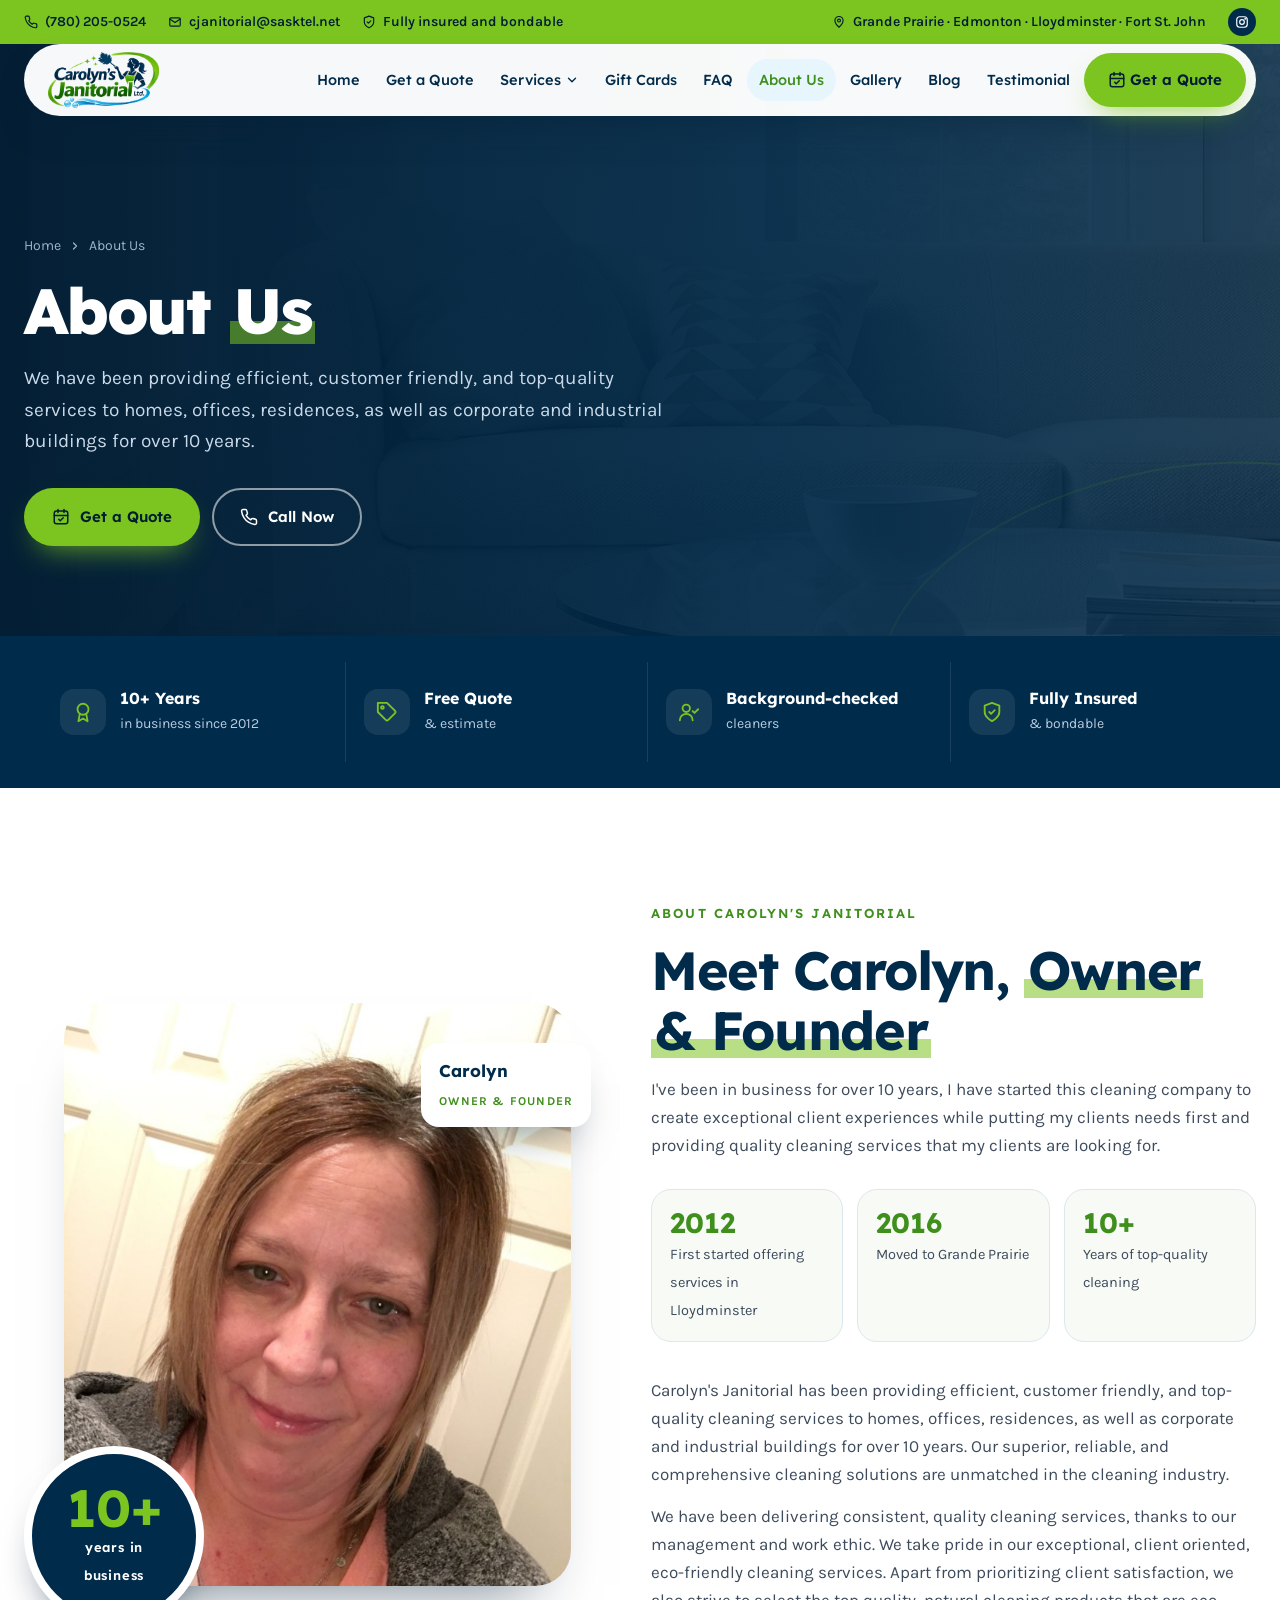
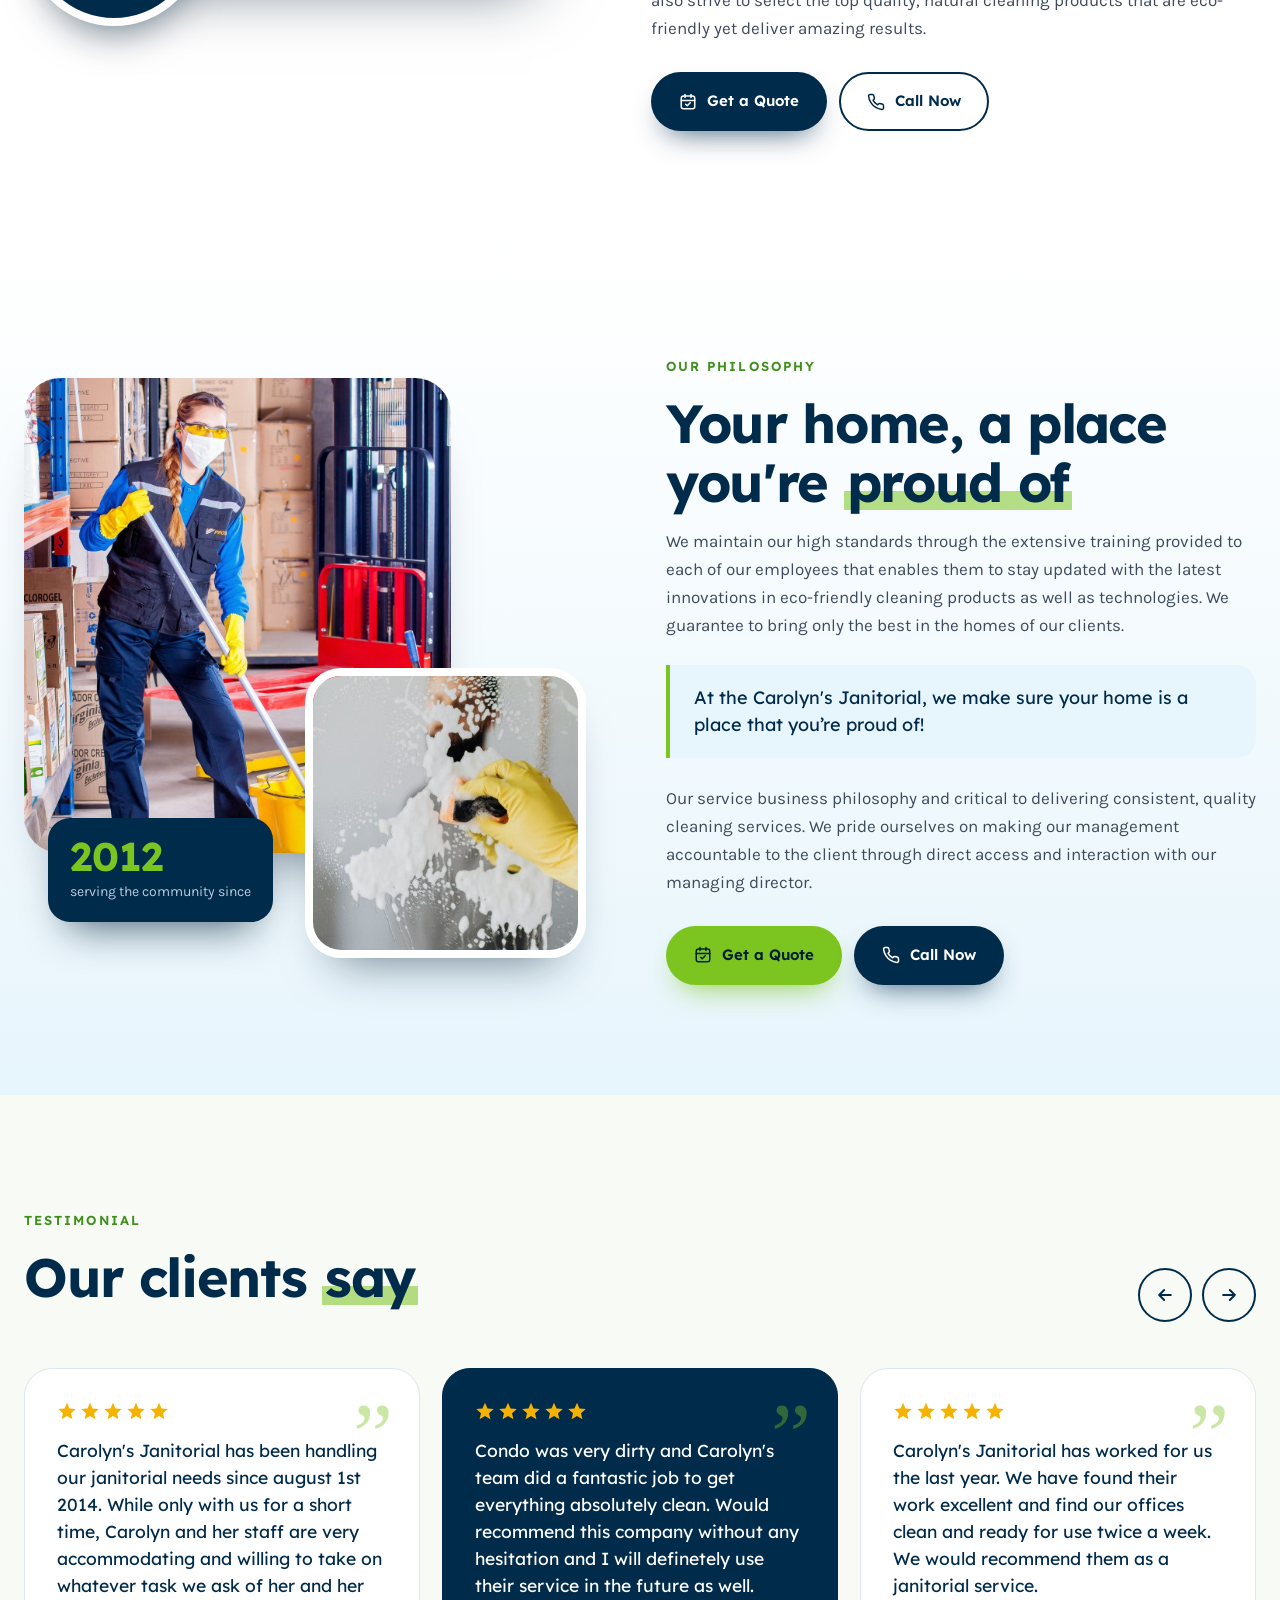
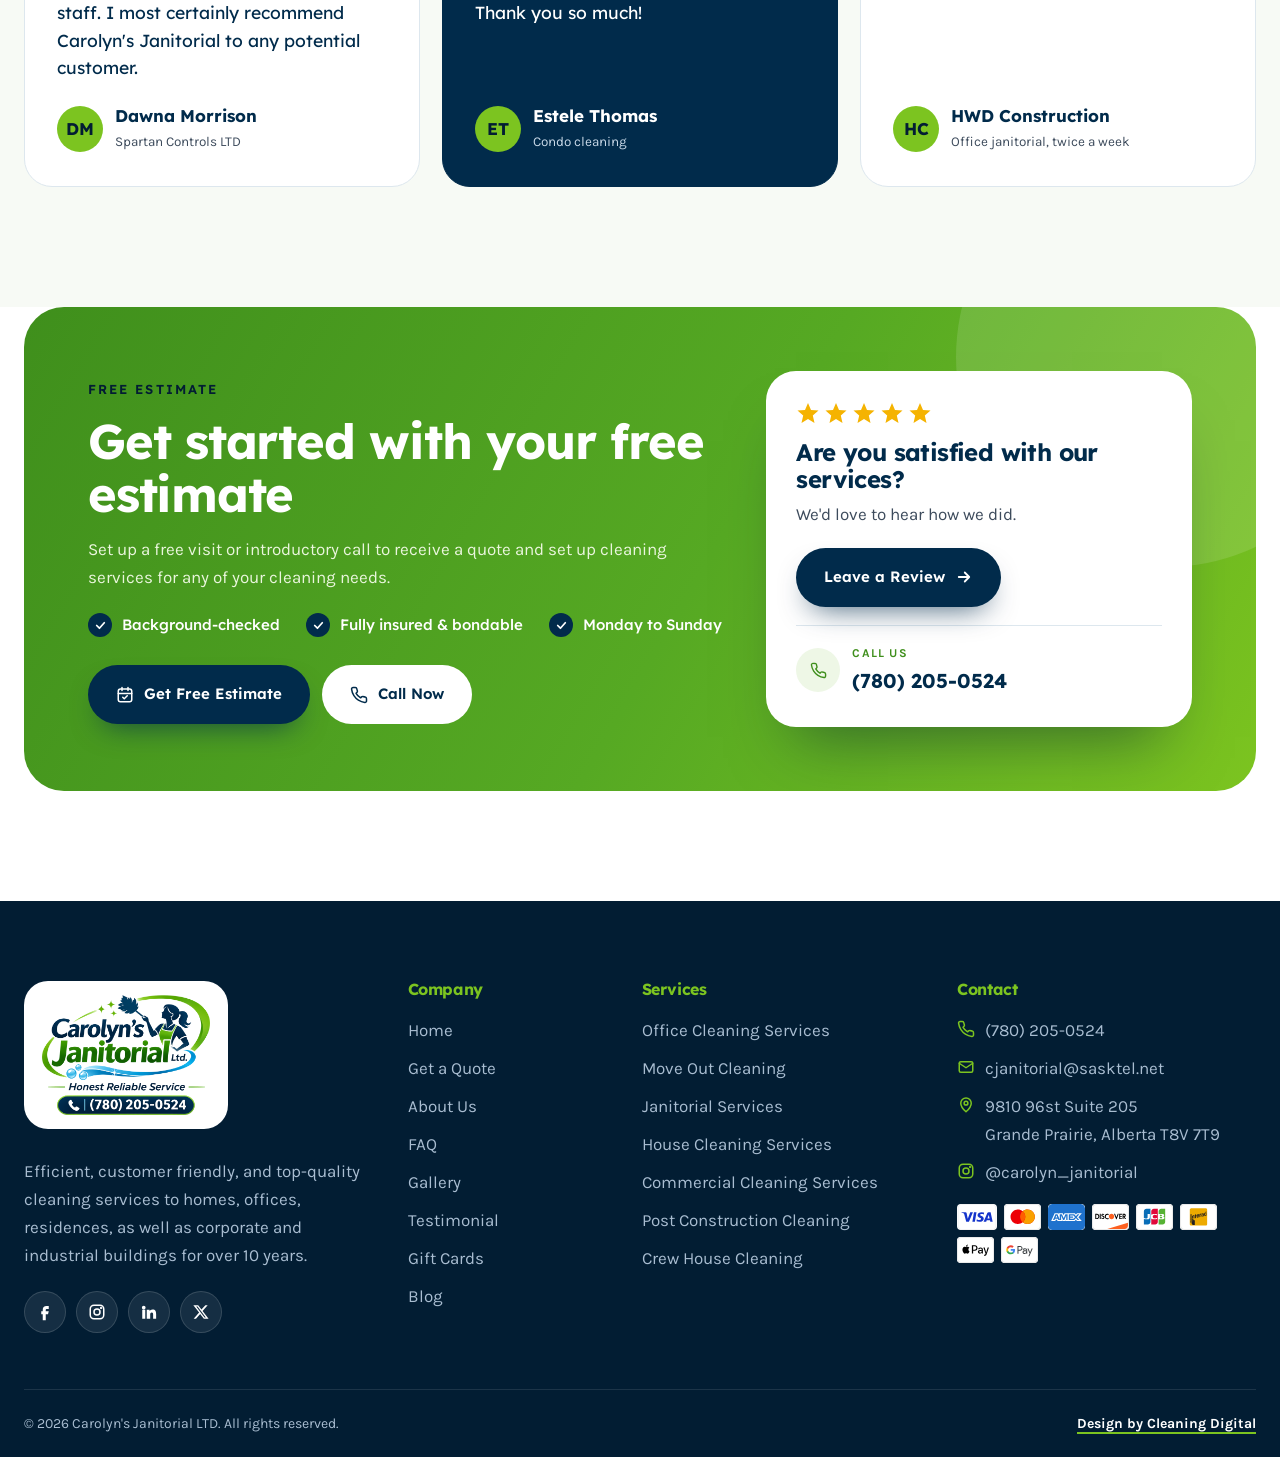
==== commit 1f2e42a3: "Footer: social links and Cleaning Digital link" ====
--- a/about.html
+++ b/about.html
@@ -48,6 +48,9 @@
 <symbol id="i-leaf" viewBox="0 0 24 24" fill="none" stroke="currentColor" stroke-width="2" stroke-linecap="round" stroke-linejoin="round"><path d="M11 20A7 7 0 014 13c0-6 7-10 16-10 0 9-4 16-10 16zM4 21c3-5 6-8 10-10"/></symbol>
 <symbol id="i-ig" viewBox="0 0 24 24" fill="none" stroke="currentColor" stroke-width="2" stroke-linecap="round" stroke-linejoin="round"><rect x="3" y="3" width="18" height="18" rx="5"/><circle cx="12" cy="12" r="4"/><circle cx="17.5" cy="6.5" r=".6" fill="currentColor"/></symbol>
 <symbol id="i-gift" viewBox="0 0 24 24" fill="none" stroke="currentColor" stroke-width="2" stroke-linecap="round" stroke-linejoin="round"><rect x="3" y="8" width="18" height="13" rx="1"/><path d="M12 8v13M3 12h18M12 8S10 3 7.5 3a2.5 2.5 0 000 5M12 8s2-5 4.5-5a2.5 2.5 0 010 5"/></symbol>
+<symbol id="i-fb" viewBox="0 0 24 24" fill="currentColor"><path d="M14 8h3V4h-3a5 5 0 00-5 5v2H7v4h2v8h4v-8h3l1-4h-4V9a1 1 0 011-1z"/></symbol>
+<symbol id="i-li" viewBox="0 0 24 24" fill="currentColor"><path d="M4.98 3.5a2.5 2.5 0 11-.01 5 2.5 2.5 0 01.01-5zM3 9h4v12H3zM9 9h3.8v1.7h.1c.5-1 1.8-2 3.8-2 4 0 4.8 2.7 4.8 6.1V21h-4v-5.4c0-1.3 0-3-1.8-3s-2.1 1.4-2.1 2.9V21H9z"/></symbol>
+<symbol id="i-xx" viewBox="0 0 24 24" fill="currentColor"><path d="M17.8 3h3.1l-6.8 7.8 8 10.2h-6.3l-4.9-6.4L5.3 21H2.2l7.3-8.3L1.8 3h6.4l4.4 5.8zm-1.1 16.2h1.7L7.4 4.7H5.6z"/></symbol>
 </defs></svg>
 <div class="util"><div class="wrap">
   <span><a href="tel:+17802050524"><svg class="ic"><use href="#i-phone"/></svg>(780) 205-0524</a><a href="mailto:cjanitorial@sasktel.net"><svg class="ic"><use href="#i-mail"/></svg>cjanitorial@sasktel.net</a><em class="hide"><svg class="ic"><use href="#i-shield"/></svg>Fully insured and bondable</em></span>
@@ -122,7 +125,7 @@
     <div class="chk"><span><i><svg class="ic"><use href="#i-check"/></svg></i>Background-checked</span><span><i><svg class="ic"><use href="#i-check"/></svg></i>Fully insured &amp; bondable</span><span><i><svg class="ic"><use href="#i-check"/></svg></i>Monday to Sunday</span></div>
     <div class="btns"><a class="btn b-navy" href="get-a-quote.html"><svg class="ic"><use href="#i-cal"/></svg>Get Free Estimate</a><a class="btn b-white" href="tel:+17802050524"><svg class="ic"><use href="#i-phone"/></svg>Call Now</a></div></div>
   <div class="rev"><div class="stars" aria-label="5 stars"><svg class="ic"><use href="#i-star"/></svg><svg class="ic"><use href="#i-star"/></svg><svg class="ic"><use href="#i-star"/></svg><svg class="ic"><use href="#i-star"/></svg><svg class="ic"><use href="#i-star"/></svg></div><h3>Are you satisfied with our services?</h3><p>We'd love to hear how we did.</p>
-    <a class="btn b-navy" href="https://www.google.com/search?q=Carolyn%27s+Janitorial+Grande+Prairie+reviews" target="_blank" rel="noopener">Leave a Review<svg class="ic"><use href="#i-arrow"/></svg></a>
+    <a class="btn b-navy" href="https://g.page/r/CfBAUPIJvcGkEBM/review" target="_blank" rel="noopener">Leave a Review<svg class="ic"><use href="#i-arrow"/></svg></a>
     <a class="call" href="tel:+17802050524"><i><svg class="ic"><use href="#i-phone"/></svg></i><span><small>Call us</small><b>(780) 205-0524</b></span></a></div>
 </div></div></section>
 </main>
@@ -131,6 +134,12 @@
     <div>
       <span class="lg"><img src="images/logo.png" alt="Carolyn's Janitorial Ltd. Honest Reliable Service (780) 205-0524" width="1268" height="905"></span>
       <p>Efficient, customer friendly, and top-quality cleaning services to homes, offices, residences, as well as corporate and industrial buildings for over 10 years.</p>
+      <div class="soc" aria-label="Social media">
+        <a href="https://www.facebook.com/CarolynsJanitorialLtd" target="_blank" rel="noopener" aria-label="Facebook"><svg class="ic"><use href="#i-fb"/></svg></a>
+        <a href="https://www.instagram.com/carolynbrook7" target="_blank" rel="noopener" aria-label="Instagram"><svg class="ic"><use href="#i-ig"/></svg></a>
+        <a href="https://www.linkedin.com/in/carolyn-brook-8a7483102" target="_blank" rel="noopener" aria-label="LinkedIn"><svg class="ic"><use href="#i-li"/></svg></a>
+        <a href="https://twitter.com/CarolynsJanito2" target="_blank" rel="noopener" aria-label="X (Twitter)"><svg class="ic"><use href="#i-xx"/></svg></a>
+      </div>
     </div>
     <div>
       <h4>Company</h4>
@@ -152,7 +161,7 @@
   </div>
   <div class="wrap fb">
     <span>&copy; 2026 Carolyn's Janitorial LTD. All rights reserved.</span>
-    <span><a href="https://cleanningdigital.com/" target="_blank" rel="noopener">Design by Cleaning Digital</a></span>
+    <span><a href="https://cleaningdigital.ca/" target="_blank" rel="noopener">Design by Cleaning Digital</a></span>
   </div>
 </footer>
 <a class="fab" href="tel:+17802050524" aria-label="Call (780) 205-0524"><svg class="ic"><use href="#i-phone"/></svg></a>
--- a/assets/css/style.css
+++ b/assets/css/style.css
@@ -423,3 +423,4 @@
 .insta>span{flex:1;min-width:220px}
 .box .stars{display:flex;gap:3px;color:#f5b301}.box .stars .ic{font-size:18px}
 .ft .lg img{width:auto;max-width:100%}
+.soc{display:flex;gap:10px;margin-top:22px}.soc a{width:42px;height:42px;border-radius:50%;background:rgba(255,255,255,.08);border:1px solid rgba(255,255,255,.14);color:#fff;display:grid;place-items:center;transition:.25s}.soc a:hover{background:var(--lime);border-color:var(--lime);color:var(--navy2);transform:translateY(-3px)}.soc .ic{font-size:18px}
